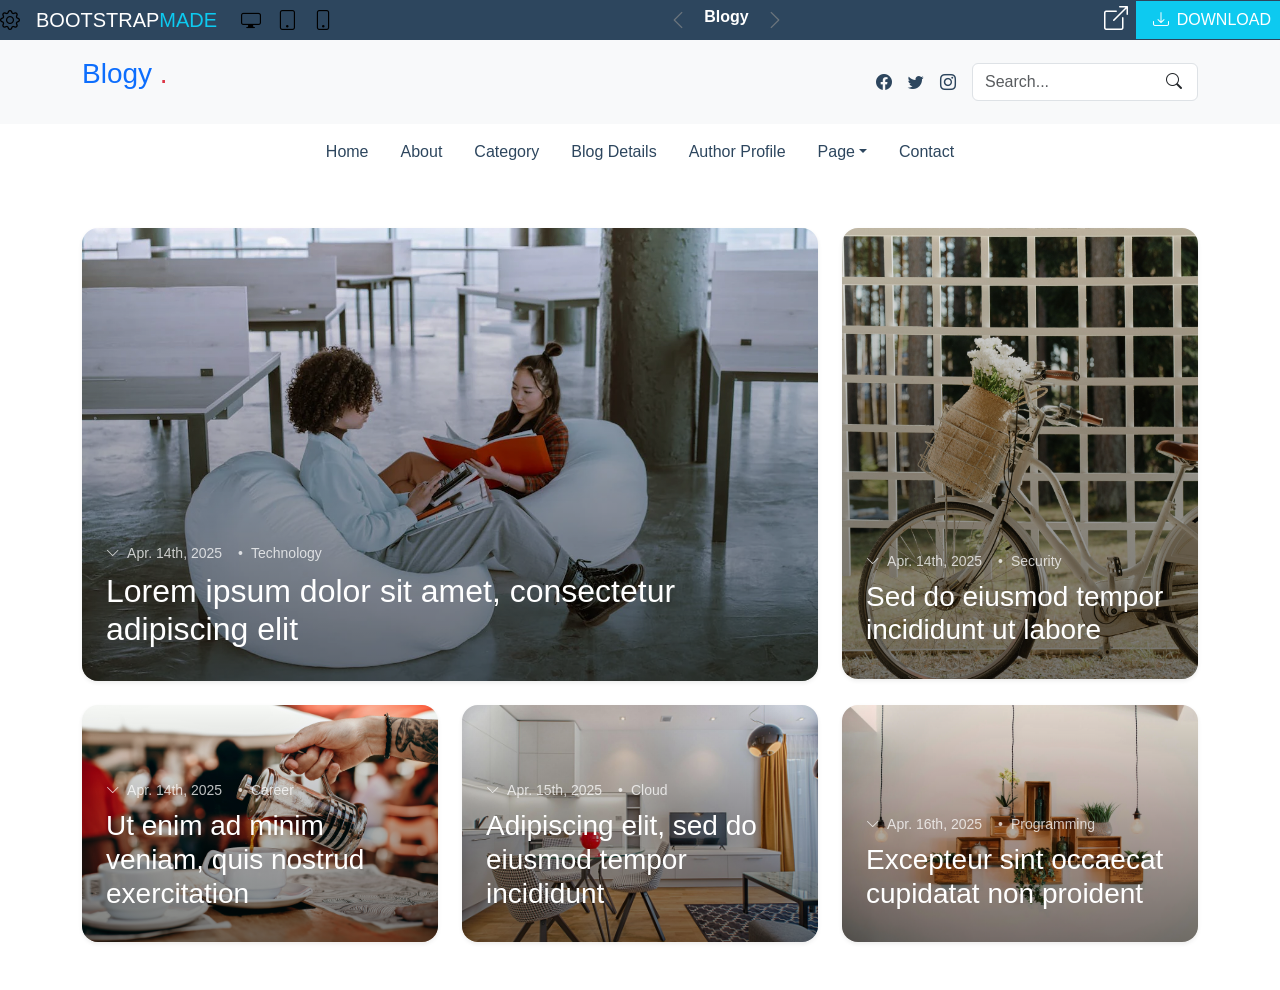
==== index.html @ b99d3458 "add section one" ====
<!doctype html>
<html lang="en">
  <head>
    <meta charset="UTF-8" />
    <meta name="viewport" content="width=device-width, initial-scale=1.0" />
    <title>Housewares store</title>
    <link
      rel="stylesheet"
      href="https://cdn.jsdelivr.net/npm/bootstrap@5.3.8/dist/css/bootstrap.min.css"
    />
    <link
      rel="stylesheet"
      href="https://cdn.jsdelivr.net/npm/bootstrap-icons@1.13.1/font/bootstrap-icons.min.css"
    />
    <link rel="stylesheet" href="style.css" />
  </head>
  <body>
    <nav class="navbar p-0 blue">
      <div class="navbar-brand d-flex">
        <i class="bi bi-gear"></i>
        <p class="text-white m-0 mx-3">
          BOOTSTRAP<span class="text-info">MADE</span>
        </p>
        <i class="bi bi-display mx-2"></i>
        <i class="bi bi-tablet mx-2"></i>
        <i class="bi bi-phone mx-2"></i>
      </div>
      <div class="d-flex">
        <i class="bi bi-chevron-left text-secondary fs-5"></i>
        <p class="m-0 mx-3 text-white fw-bold">Blogy</p>
        <i class="bi bi-chevron-right text-secondary fs-5"></i>
      </div>
      <div class="d-flex">
        <i class="bi bi-box-arrow-up-right fw-bold fs-4 px-2 text-white"></i>
        <button type="button" class="btn btn-info rounded-0 text-white px-2">
          <span class="px-2"><i class="bi bi-download"></i></span>DOWNLOAD
        </button>
      </div>
    </nav>
    <nav class="navbar bg-light">
      <div class="container">
        <div class="navbar-brand fs-3">
          <p class="text-primary">Blogy <span class="text-danger">.</span></p>
        </div>
        <div class="d-flex gap-3">
          <i class="mt-2 meta bi bi-facebook hevo"></i>
          <i class="mt-2 meta bi bi-twitter hevo"></i>
          <i class="mt-2 meta bi bi-instagram hevo"></i>

          <div class="d-none d-md-flex position-relative">
            <input
              type="text"
              name="text"
              class="form-control"
              placeholder="Search..."
            />
            <span
              class="position-absolute top-50 end-0 translate-middle-y me-3"
            >
              <i class="bi bi-search"></i>
            </span>
          </div>
          <button
            class="navbar-toggler d-md-none"
            type="button"
            data-bs-toggle="offcanvas"
            data-bs-target="#Navbar"
            aria-controls="Navbar"
          >
            <span class="navbar-toggler-icon"></span>
          </button>
          <div
            class="offcanvas offcanvas-end m-5 rounded"
            style="width: 90%"
            tabindex="-1"
            id="Navbar"
          >
            <div class="offcanvas-header">
              <h5 class="offcanvas-title">Menu</h5>

              <button
                type="button"
                class="btn-close"
                data-bs-dismiss="offcanvas"
              ></button>
            </div>

            <div class="offcanvas-body">
              <ul class="navbar-nav">
                <li class="nav-item">
                  <a class="nav-link btn text-start hevo" href="#">Home</a>
                </li>

                <li class="nav-item">
                  <a class="nav-link btn text-start hevo" href="#">About</a>
                </li>

                <li class="nav-item">
                  <a class="nav-link btn text-start hevo" href="#">Category</a>
                </li>

                <li class="nav-item">
                  <a class="nav-link btn text-start hevo" href="#"
                    >Blog Details</a
                  >
                </li>

                <li class="nav-item">
                  <a class="nav-link btn text-start hevo" href="#"
                    >Author Profile</a
                  >
                </li>

                <li class="nav-item">
                  <a class="nav-link btn text-start hevo" href="#">Pages</a>
                </li>

                <li class="nav-item">
                  <a class="nav-link btn text-start hevo" href="#">Contact</a>
                </li>
              </ul>
            </div>
          </div>
        </div>
      </div>
    </nav>
    <nav class="navbar d-none d-md-flex">
      <div class="container d-flex justify-content-center">
        <ul class="nav">
          <li class="nav-item"><a href="#" class="nav-link hevo">Home</a></li>
          <li class="nav-item"><a href="#" class="nav-link hevo">About</a></li>
          <li class="nav-item">
            <a href="#" class="nav-link hevo">Category</a>
          </li>
          <li class="nav-item">
            <a href="#" class="nav-link hevo">Blog Details</a>
          </li>
          <li class="nav-item">
            <a href="#" class="nav-link hevo">Author Profile</a>
          </li>
          <li class="nav-item dropdown">
            <a
              href="#"
              class="nav-link hevo dropdown-toggle"
              role="button"
              data-bs-toggle="dropdown"
              aria-expanded="false"
              >Page</a
            >
            <ul class="dropdown-menu">
              <li><a href="#" class="dropdown-item">About</a></li>
              <li><a href="#" class="dropdown-item">Category</a></li>
              <li><a href="#" class="dropdown-item">Blog Details</a></li>
              <li><a href="#" class="dropdown-item">Author Profile</a></li>
              <li><a href="#" class="dropdown-item">Search Results</a></li>
              <li><a href="#" class="dropdown-item">404 Not Found Page</a></li>
              <li><a href="#" class="dropdown-item">Deep Dropdown</a></li>
            </ul>
          </li>
          <li class="nav-item">
            <a href="#" class="nav-link hevo">Contact</a>
          </li>
        </ul>
      </div>
    </nav>
    <!-- main -->
    <main>
      <!-- section one -->
      <section class="container mt-5">
        <div class="row">
          <div class="col-md-8">
            <div
              class="card border-0 rounded-4 overflow-hidden shadow-sm position-relative text-white"
            >
              <img
                src="img/gaining.webp"
                class="card-img w-100 h-100 image"
                alt="صورة"
              />

              <div
                class="card-img-overlay d-flex flex-column justify-content-end p-3 p-md-4 custom"
              >
                <div class="d-flex align-items-center mb-2 opacity-75 small">
                  <span class="me-2">
                    <i class="bi bi-chevron-down me-1"></i> Apr. 14th, 2025
                  </span>
                  <span class="mx-2">•</span>
                  <span>Technology</span>
                </div>

                <h3 class="card-title fs-2">
                  Lorem ipsum dolor sit amet, consectetur adipiscing elit
                </h3>
              </div>
            </div>
          </div>

          <div class="col-md-4">
            <div
              class="card border-0 rounded-4 overflow-hidden shadow-sm position-relative text-white"
            >
              <img
                src="img/cottonbro.jpg"
                class="card-img w-100 h-100 image"
                alt="صورة"
              />

              <div
                class="card-img-overlay d-flex flex-column justify-content-end p-3 p-md-4 custom"
              >
                <div class="d-flex align-items-center mb-2 opacity-75 small">
                  <span class="me-2">
                    <i class="bi bi-chevron-down me-1"></i> Apr. 14th, 2025
                  </span>
                  <span class="mx-2">•</span>
                  <span>Security</span>
                </div>

                <h3 class="card-title fs-3">
                  Sed do eiusmod tempor incididunt ut labore
                </h3>
              </div>
            </div>
          </div>
        </div>
        <div class="row mt-4 mb-5">
          <div class="col-md-4">
            <div
              class="card border-0 rounded-4 overflow-hidden shadow-sm position-relative text-white h-100"
            >
              <img
                src="img/french-press.jpg"
                class="card-img w-100 h-100 image"
                alt="صورة"
              />

              <div
                class="card-img-overlay d-flex flex-column justify-content-end p-3 p-md-4 custom"
              >
                <div class="d-flex align-items-center mb-2 opacity-75 small">
                  <span class="me-2">
                    <i class="bi bi-chevron-down me-1"></i> Apr. 14th, 2025
                  </span>
                  <span class="mx-2">•</span>
                  <span>Career</span>
                </div>

                <h3 class="card-title fs-3">
                  Ut enim ad minim veniam, quis nostrud exercitation
                </h3>
              </div>
            </div>
          </div>

          <div class="col-md-4">
            <div
              class="card border-0 rounded-4 overflow-hidden shadow-sm position-relative text-white h-100"
            >
              <img
                src="img/Okotoks.jpeg"
                class="card-img w-100 h-100 image"
                alt="صورة"
              />

              <div
                class="card-img-overlay d-flex flex-column justify-content-end p-3 p-md-4 custom"
              >
                <div class="d-flex align-items-center mb-2 opacity-75 small">
                  <span class="me-2">
                    <i class="bi bi-chevron-down me-1"></i> Apr. 15th, 2025
                  </span>
                  <span class="mx-2">•</span>
                  <span>Cloud</span>
                </div>

                <h3 class="card-title fs-3">
                  Adipiscing elit, sed do eiusmod tempor incididunt
                </h3>
              </div>
            </div>
          </div>

          <div class="col-md-4">
            <div
              class="card border-0 rounded-4 overflow-hidden shadow-sm position-relative text-white h-100"
            >
              <img
                src="img/Shelf.webp"
                class="card-img w-100 h-100 image"
                alt="صورة"
              />

              <div
                class="card-img-overlay d-flex flex-column justify-content-end p-3 p-md-4 custom"
              >
                <div class="d-flex align-items-center mb-2 opacity-75 small">
                  <span class="me-2">
                    <i class="bi bi-chevron-down me-1"></i> Apr. 16th, 2025
                  </span>
                  <span class="mx-2">•</span>
                  <span>Programming</span>
                </div>

                <h3 class="card-title fs-3">
                  Excepteur sint occaecat cupidatat non proident
                </h3>
              </div>
            </div>
          </div>
        </div>
      </section>
      <!-- end section one -->
    </main>
    <!-- end main -->
    <script src="https://cdn.jsdelivr.net/npm/bootstrap@5.3.8/dist/js/bootstrap.bundle.min.js"></script>
  </body>
</html>
---- style.css ----
body {
  font-family: sans-serif;
}
:root {
  --background-color: #ffffff;
  --default-color: #212529;
  --heading-color: #2d465e;
  --accent-color: #f75815;
  --surface-color: #ffffff;
  --contrast-color: #ffffff;
  --heading-font: "Nunito", sans-serif;
  --nav-font: "Poppins", sans-serif;
}

.blue {
  background-color: var(--heading-color);
}
.meta {
  color: var(--heading-color);
}

.hevo {
  color: var(--heading-color);
}

.hevo:hover {
  color: var(--accent-color);
}

.custom {
  background: linear-gradient(
    to top,
    rgba(0, 0, 0, 0.5) 0%,
    rgba(0, 0, 0, 0.3) 50%,
    rgba(0, 0, 0, 0) 100%
  );
  transition: all 0.3s ease-in-out;
}

.custom:hover {
  background: linear-gradient(
    to top,
    rgba(0, 0, 0, 0.85) 0%,
    rgba(0, 0, 0, 0.3) 50%,
    rgba(0, 0, 0, 0) 100%
  );
}

.image {
  transition: all 0.3s ease-in-out;
}

.card:hover .image {
  transform: scale(1.1);
}
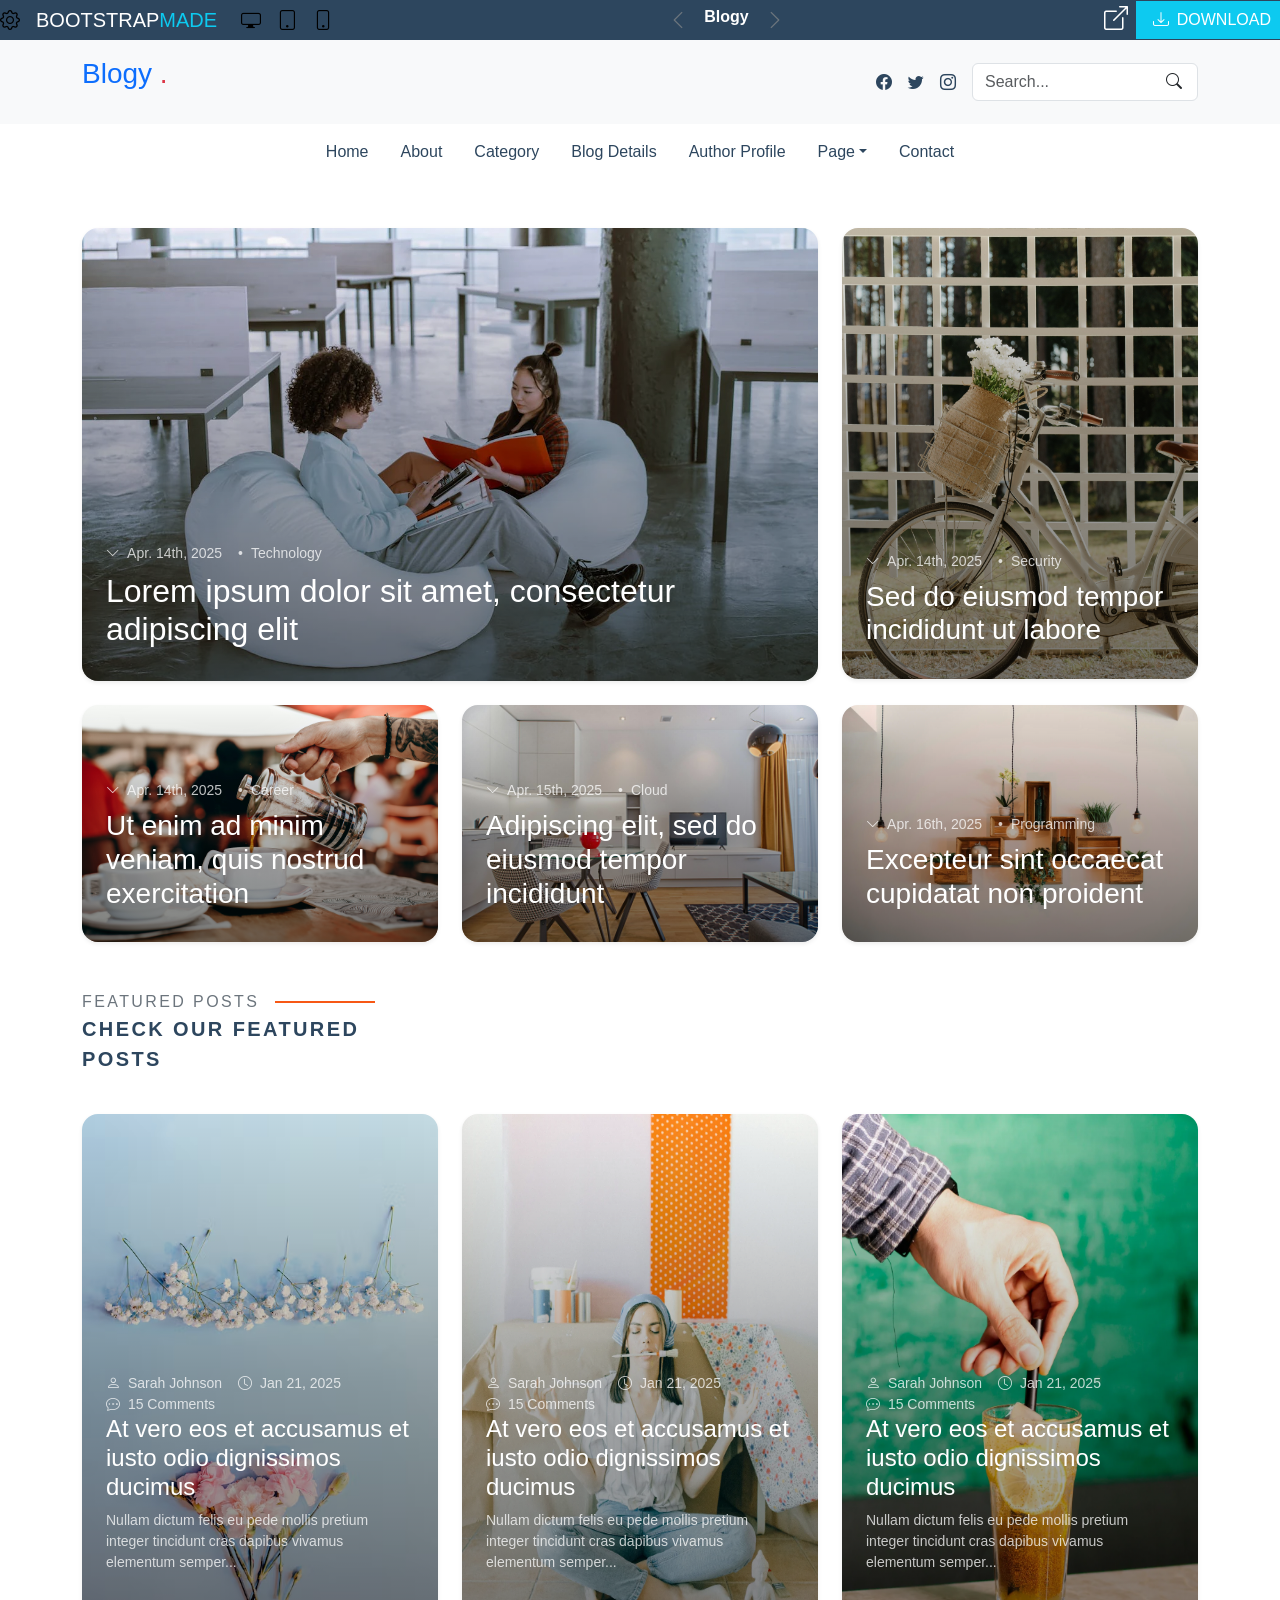
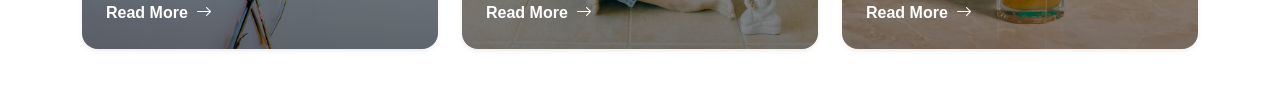
==== commit 8684ec3f: "add section two" ====
--- a/index.html
+++ b/index.html
@@ -21,11 +21,14 @@
         <p class="text-white m-0 mx-3">
           BOOTSTRAP<span class="text-info">MADE</span>
         </p>
-        <i class="bi bi-display mx-2"></i>
-        <i class="bi bi-tablet mx-2"></i>
-        <i class="bi bi-phone mx-2"></i>
+
+        <div class="d-none d-sm-flex">
+          <i class="bi bi-display mx-2"></i>
+          <i class="bi bi-tablet mx-2"></i>
+          <i class="bi bi-phone mx-2"></i>
+        </div>
       </div>
-      <div class="d-flex">
+      <div class="d-none d-sm-flex">
         <i class="bi bi-chevron-left text-secondary fs-5"></i>
         <p class="m-0 mx-3 text-white fw-bold">Blogy</p>
         <i class="bi bi-chevron-right text-secondary fs-5"></i>
@@ -168,7 +171,7 @@
       <!-- section one -->
       <section class="container mt-5">
         <div class="row">
-          <div class="col-md-8">
+          <div class="col-md-8 mb-5 mb-md-0">
             <div
               class="card border-0 rounded-4 overflow-hidden shadow-sm position-relative text-white"
             >
@@ -225,7 +228,7 @@
           </div>
         </div>
         <div class="row mt-4 mb-5">
-          <div class="col-md-4">
+          <div class="col-md-4 mb-5 mb-md-0">
             <div
               class="card border-0 rounded-4 overflow-hidden shadow-sm position-relative text-white h-100"
             >
@@ -253,7 +256,7 @@
             </div>
           </div>
 
-          <div class="col-md-4">
+          <div class="col-md-4 mb-5 mb-md-0">
             <div
               class="card border-0 rounded-4 overflow-hidden shadow-sm position-relative text-white h-100"
             >
@@ -311,6 +314,172 @@
         </div>
       </section>
       <!-- end section one -->
+      <!-- section two -->
+      <section class="container mt-5 mb-5">
+        <div class="row">
+          <div class="col-md-4">
+            <div class="d-flex align-items-center gap-3">
+              <span class="text-secondary tracking-wide text-uppercase"
+                >Featured Posts</span
+              >
+              <div
+                style="
+                  width: 100px;
+                  height: 2px;
+                  background-color: var(--accent-color);
+                "
+              ></div>
+            </div>
+            <p class="text-uppercase fw-bold tracking-wide fs-5 hevo">
+              Check Our Featured Posts
+            </p>
+          </div>
+        </div>
+        <div class="row mt-4">
+          <div class="col-md-4 mb-5 mb-md-0">
+            <div
+              class="card border-0 rounded-4 overflow-hidden shadow-sm position-relative text-white h-100"
+            >
+              <img
+                src="img/bunch.avif"
+                class="card-img w-100 h-100 image"
+                alt="Paintbrush and flowers"
+              />
+
+              <div
+                class="card-img-overlay d-flex flex-column justify-content-end p-3 p-md-4 custom"
+              >
+                <div class="opacity-75 small">
+                  <div class="d-flex align-items-center flex-wrap gap-3">
+                    <span>
+                      <i class="bi bi-person me-1"></i> Sarah Johnson
+                    </span>
+                    <span> <i class="bi bi-clock me-1"></i> Jan 21, 2025 </span>
+                  </div>
+                  <div>
+                    <span>
+                      <i class="bi bi-chat-dots me-1"></i> 15 Comments
+                    </span>
+                  </div>
+                </div>
+
+                <h3 class="card-title fs-4">
+                  At vero eos et accusamus et iusto odio dignissimos ducimus
+                </h3>
+
+                <p class="card-text opacity-75 mb-4 small">
+                  Nullam dictum felis eu pede mollis pretium integer tincidunt
+                  cras dapibus vivamus elementum semper...
+                </p>
+
+                <div class="mt-1">
+                  <a
+                    href="#"
+                    class="text-white text-decoration-none fw-semibold d-inline-flex align-items-center"
+                  >
+                    Read More <i class="bi bi-arrow-right ms-2"></i>
+                  </a>
+                </div>
+              </div>
+            </div>
+          </div>
+          <div class="col-md-4 mb-5 mb-md-0">
+            <div
+              class="card border-0 rounded-4 overflow-hidden shadow-sm position-relative text-white h-100"
+            >
+              <img
+                src="img/blog-post-portrait-4.webp"
+                class="card-img w-100 h-100 image"
+                alt="Paintbrush and flowers"
+              />
+
+              <div
+                class="card-img-overlay d-flex flex-column justify-content-end p-3 p-md-4 custom"
+              >
+                <div class="opacity-75 small">
+                  <div class="d-flex align-items-center flex-wrap gap-3">
+                    <span>
+                      <i class="bi bi-person me-1"></i> Sarah Johnson
+                    </span>
+                    <span> <i class="bi bi-clock me-1"></i> Jan 21, 2025 </span>
+                  </div>
+                  <div>
+                    <span>
+                      <i class="bi bi-chat-dots me-1"></i> 15 Comments
+                    </span>
+                  </div>
+                </div>
+
+                <h3 class="card-title fs-4">
+                  At vero eos et accusamus et iusto odio dignissimos ducimus
+                </h3>
+
+                <p class="card-text opacity-75 mb-4 small">
+                  Nullam dictum felis eu pede mollis pretium integer tincidunt
+                  cras dapibus vivamus elementum semper...
+                </p>
+
+                <div class="mt-1">
+                  <a
+                    href="#"
+                    class="text-white text-decoration-none fw-semibold d-inline-flex align-items-center"
+                  >
+                    Read More <i class="bi bi-arrow-right ms-2"></i>
+                  </a>
+                </div>
+              </div>
+            </div>
+          </div>
+          <div class="col-md-4 mb-5 mb-md-0">
+            <div
+              class="card border-0 rounded-4 overflow-hidden shadow-sm position-relative text-white h-100"
+            >
+              <img
+                src="img/blog-post-portrait-2.webp"
+                class="card-img w-100 h-100 image"
+                alt="Paintbrush and flowers"
+              />
+
+              <div
+                class="card-img-overlay d-flex flex-column justify-content-end p-3 p-md-4 custom"
+              >
+                <div class="opacity-75 small">
+                  <div class="d-flex align-items-center flex-wrap gap-3">
+                    <span>
+                      <i class="bi bi-person me-1"></i> Sarah Johnson
+                    </span>
+                    <span> <i class="bi bi-clock me-1"></i> Jan 21, 2025 </span>
+                  </div>
+                  <div>
+                    <span>
+                      <i class="bi bi-chat-dots me-1"></i> 15 Comments
+                    </span>
+                  </div>
+                </div>
+
+                <h3 class="card-title fs-4">
+                  At vero eos et accusamus et iusto odio dignissimos ducimus
+                </h3>
+
+                <p class="card-text opacity-75 mb-4 small">
+                  Nullam dictum felis eu pede mollis pretium integer tincidunt
+                  cras dapibus vivamus elementum semper...
+                </p>
+
+                <div class="mt-1">
+                  <a
+                    href="#"
+                    class="text-white text-decoration-none fw-semibold d-inline-flex align-items-center"
+                  >
+                    Read More <i class="bi bi-arrow-right ms-2"></i>
+                  </a>
+                </div>
+              </div>
+            </div>
+          </div>
+        </div>
+      </section>
+      <!-- end section two -->
     </main>
     <!-- end main -->
     <script src="https://cdn.jsdelivr.net/npm/bootstrap@5.3.8/dist/js/bootstrap.bundle.min.js"></script>
--- a/style.css
+++ b/style.css
@@ -53,3 +53,8 @@
 .card:hover .image {
   transform: scale(1.1);
 }
+
+.tracking-wide {
+  letter-spacing: 0.15rem;
+  font-family: "Nunito", sans-serif;
+}
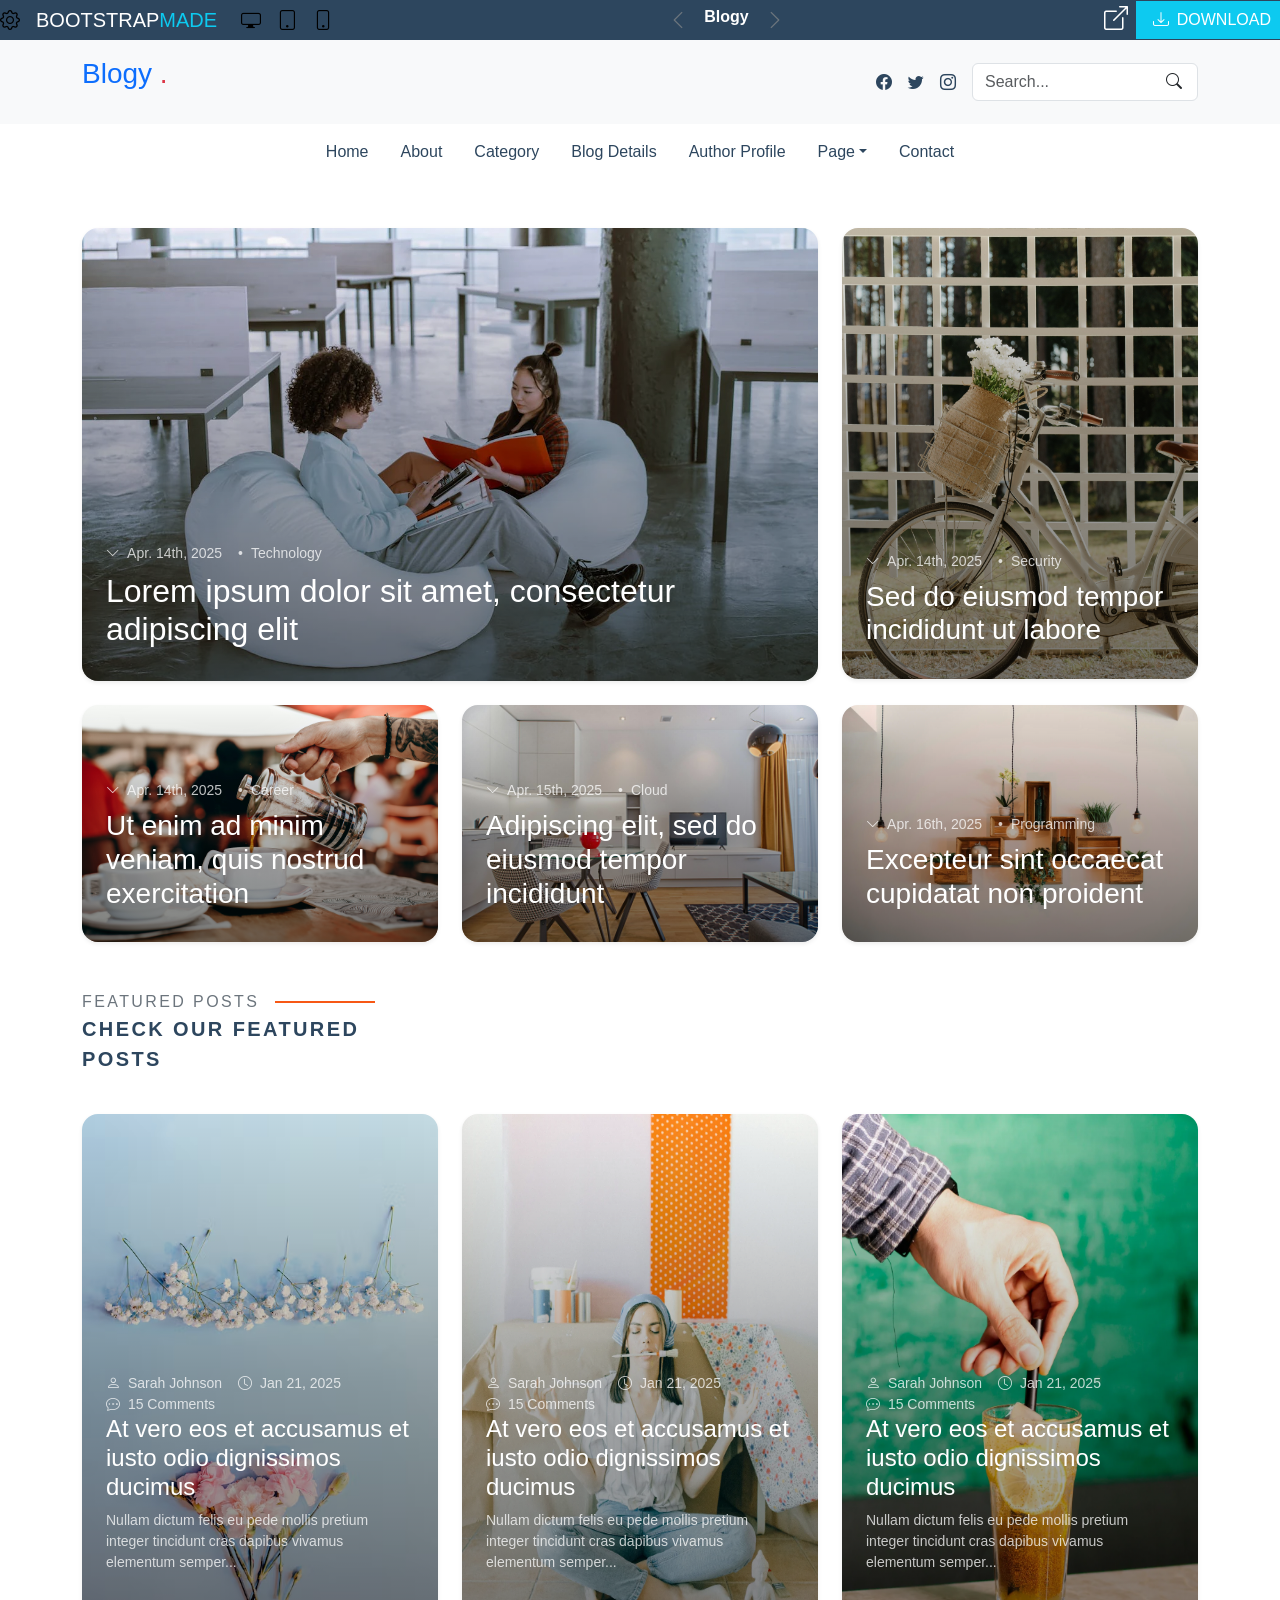
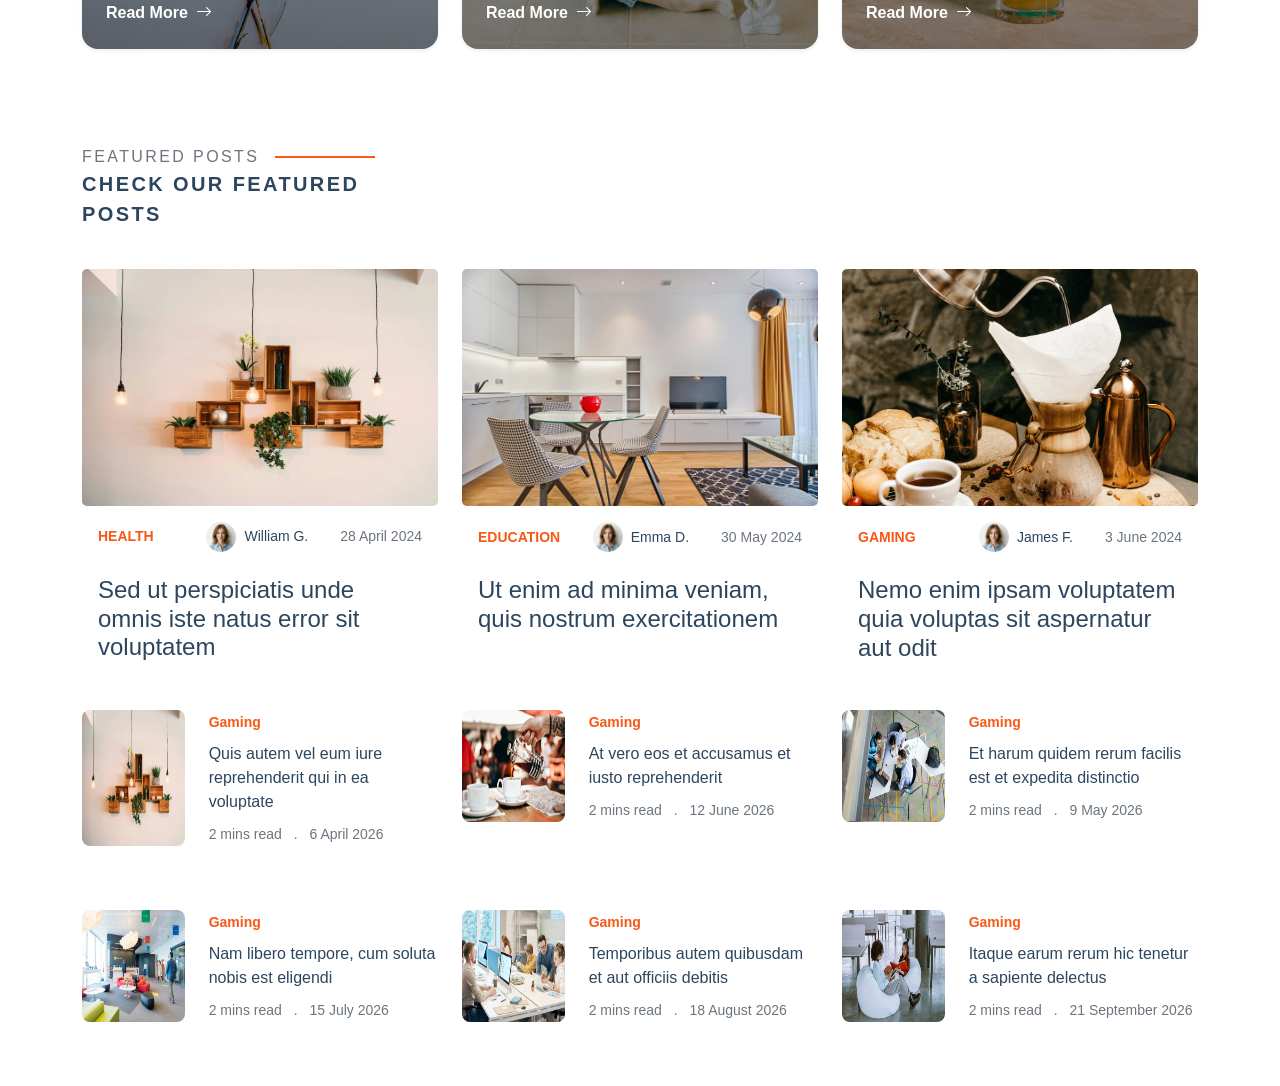
==== commit 24256b12: "add section three" ====
--- a/index.html
+++ b/index.html
@@ -480,6 +480,310 @@
         </div>
       </section>
       <!-- end section two -->
+      <!-- section three -->
+      <section class="container">
+        <div class="row">
+          <div class="col-md-4 mt-5 mb-4">
+            <div class="d-flex align-items-center gap-3">
+              <span class="text-secondary tracking-wide text-uppercase"
+                >Featured Posts</span
+              >
+              <div
+                style="
+                  width: 100px;
+                  height: 2px;
+                  background-color: var(--accent-color);
+                "
+              ></div>
+            </div>
+            <p class="text-uppercase fw-bold tracking-wide fs-5 hevo">
+              Check Our Featured Posts
+            </p>
+          </div>
+        </div>
+        <div class="row">
+          <div class="col-md-4">
+            <div class="card w-100 border-0">
+              <div class="card-img overflow-hidden">
+                <img
+                  class="w-100 h-100 image"
+                  src="img/Shelf.webp"
+                  alt="صورة"
+                />
+              </div>
+              <div class="card-body">
+                <div class="d-flex justify-content-between align-items-center">
+                  <span
+                    class="text-uppercase fw-bold small"
+                    style="color: var(--accent-color)"
+                    >Health</span
+                  >
+
+                  <div
+                    class="d-flex justify-content-between align-items-center gap-3"
+                  >
+                    <div class="d-flex align-items-center gap-2 me-3">
+                      <img
+                        style="width: 30px"
+                        class="rounded-5"
+                        src="img/person-f-13.webp"
+                        alt="صورة"
+                      />
+                      <p class="small mb-0 hevo">William G.</p>
+                    </div>
+
+                    <div class="d-flex align-items-center">
+                      <p class="text-secondary small mb-0">28 April 2024</p>
+                    </div>
+                  </div>
+                </div>
+                <div class="d-flex justify-content-center">
+                  <h4 class="mt-4 hevo">
+                    Sed ut perspiciatis unde omnis iste natus error sit
+                    voluptatem
+                  </h4>
+                </div>
+              </div>
+            </div>
+          </div>
+          <div class="col-md-4">
+            <div class="card w-100 border-0">
+              <div class="card-img overflow-hidden">
+                <img
+                  class="w-100 h-100 image"
+                  src="img/Okotoks.jpeg"
+                  alt="صورة"
+                />
+              </div>
+              <div class="card-body">
+                <div class="d-flex justify-content-between align-items-center">
+                  <span
+                    class="text-uppercase fw-bold small"
+                    style="color: var(--accent-color)"
+                    >Education</span
+                  >
+
+                  <div
+                    class="d-flex justify-content-between align-items-center gap-3"
+                  >
+                    <div class="d-flex align-items-center gap-2 me-3">
+                      <img
+                        style="width: 30px"
+                        class="rounded-5"
+                        src="img/person-f-13.webp"
+                        alt="صورة"
+                      />
+                      <p class="small mb-0 hevo">Emma D.</p>
+                    </div>
+
+                    <div class="d-flex align-items-center">
+                      <p class="text-secondary small mb-0">30 May 2024</p>
+                    </div>
+                  </div>
+                </div>
+                <div class="d-flex justify-content-center">
+                  <h4 class="mt-4 hevo">
+                    Ut enim ad minima veniam, quis nostrum exercitationem
+                  </h4>
+                </div>
+              </div>
+            </div>
+          </div>
+          <div class="col-md-4">
+            <div class="card w-100 border-0">
+              <div class="card-img overflow-hidden">
+                <img
+                  class="w-100 h-100 image"
+                  src="img/blog-post-5.webp"
+                  alt="صورة"
+                />
+              </div>
+              <div class="card-body">
+                <div class="d-flex justify-content-between align-items-center">
+                  <span
+                    class="text-uppercase fw-bold small"
+                    style="color: var(--accent-color)"
+                    >Gaming</span
+                  >
+
+                  <div
+                    class="d-flex justify-content-between align-items-center gap-3"
+                  >
+                    <div class="d-flex align-items-center gap-2 me-3">
+                      <img
+                        style="width: 30px"
+                        class="rounded-5"
+                        src="img/person-f-13.webp"
+                        alt="صورة"
+                      />
+                      <p class="small mb-0 hevo">James F.</p>
+                    </div>
+
+                    <div class="d-flex align-items-center">
+                      <p class="text-secondary small mb-0">3 June 2024</p>
+                    </div>
+                  </div>
+                </div>
+                <div class="d-flex justify-content-center">
+                  <h4 class="mt-4 hevo">
+                    Nemo enim ipsam voluptatem quia voluptas sit aspernatur aut
+                    odit
+                  </h4>
+                </div>
+              </div>
+            </div>
+          </div>
+        </div>
+        <div class="row mt-4 mb-5">
+          <div class="col-md-4 mb-3">
+            <div class="card border-0">
+              <div class="row">
+                <div class="col-md-4">
+                  <img
+                    class="w-100 h-100 rounded-3"
+                    src="img/Shelf.webp"
+                    alt="صورة"
+                  />
+                </div>
+                <div class="col-md-8">
+                  <small class="fw-bold" style="color: var(--accent-color)"
+                    >Gaming</small
+                  >
+                  <p class="hevo my-2">
+                    Quis autem vel eum iure reprehenderit qui in ea voluptate
+                  </p>
+                  <span class="text-secondary small">2 mins read </span>
+                  <span class="text-secondary small mx-2"> . </span>
+                  <span class="text-secondary small"> 6 April 2026</span>
+                </div>
+              </div>
+            </div>
+          </div>
+          <div class="col-md-4 mb-3">
+            <div class="card border-0">
+              <div class="row">
+                <div class="col-md-4">
+                  <img
+                    class="w-100 h-100 rounded-3"
+                    src="img/french-press.jpg"
+                    alt="صورة"
+                  />
+                </div>
+                <div class="col-md-8">
+                  <small class="fw-bold" style="color: var(--accent-color)"
+                    >Gaming</small
+                  >
+                  <p class="hevo my-2">
+                    At vero eos et accusamus et iusto reprehenderit
+                  </p>
+                  <span class="text-secondary small">2 mins read </span>
+                  <span class="text-secondary small mx-2"> . </span>
+                  <span class="text-secondary small"> 12 June 2026</span>
+                </div>
+              </div>
+            </div>
+          </div>
+          <div class="col-md-4 mb-3">
+            <div class="card border-0">
+              <div class="row">
+                <div class="col-md-4">
+                  <img
+                    class="w-100 h-100 rounded-3"
+                    src="img/blog-post-10.webp"
+                    alt="صورة"
+                  />
+                </div>
+                <div class="col-md-8">
+                  <small class="fw-bold" style="color: var(--accent-color)"
+                    >Gaming</small
+                  >
+                  <p class="hevo my-2">
+                    Et harum quidem rerum facilis est et expedita distinctio
+                  </p>
+                  <span class="text-secondary small">2 mins read </span>
+                  <span class="text-secondary small mx-2"> . </span>
+                  <span class="text-secondary small">9 May 2026</span>
+                </div>
+              </div>
+            </div>
+          </div>
+        </div>
+        <div class="row mt-4 mb-5">
+          <div class="col-md-4 mb-3">
+            <div class="card border-0">
+              <div class="row">
+                <div class="col-md-4">
+                  <img
+                    class="w-100 h-100 rounded-3"
+                    src="img/blog-post-2.webp"
+                    alt="صورة"
+                  />
+                </div>
+                <div class="col-md-8">
+                  <small class="fw-bold" style="color: var(--accent-color)"
+                    >Gaming</small
+                  >
+                  <p class="hevo my-2">
+                    Nam libero tempore, cum soluta nobis est eligendi
+                  </p>
+                  <span class="text-secondary small">2 mins read </span>
+                  <span class="text-secondary small mx-2"> . </span>
+                  <span class="text-secondary small">15 July 2026</span>
+                </div>
+              </div>
+            </div>
+          </div>
+          <div class="col-md-4 mb-3">
+            <div class="card border-0">
+              <div class="row">
+                <div class="col-md-4">
+                  <img
+                    class="w-100 h-100 rounded-3"
+                    src="img/blog-post-1.webp"
+                    alt="صورة"
+                  />
+                </div>
+                <div class="col-md-8">
+                  <small class="fw-bold" style="color: var(--accent-color)"
+                    >Gaming</small
+                  >
+                  <p class="hevo my-2">
+                    Temporibus autem quibusdam et aut officiis debitis
+                  </p>
+                  <span class="text-secondary small">2 mins read </span>
+                  <span class="text-secondary small mx-2"> . </span>
+                  <span class="text-secondary small">18 August 2026</span>
+                </div>
+              </div>
+            </div>
+          </div>
+          <div class="col-md-4 mb-3">
+            <div class="card border-0">
+              <div class="row">
+                <div class="col-md-4">
+                  <img
+                    class="w-100 h-100 rounded-3"
+                    src="img/gaining.webp"
+                    alt="صورة"
+                  />
+                </div>
+                <div class="col-md-8">
+                  <small class="fw-bold" style="color: var(--accent-color)"
+                    >Gaming</small
+                  >
+                  <p class="hevo my-2">
+                    Itaque earum rerum hic tenetur a sapiente delectus
+                  </p>
+                  <span class="text-secondary small">2 mins read </span>
+                  <span class="text-secondary small mx-2"> . </span>
+                  <span class="text-secondary small">21 September 2026</span>
+                </div>
+              </div>
+            </div>
+          </div>
+        </div>
+      </section>
+      <!-- end section three -->
     </main>
     <!-- end main -->
     <script src="https://cdn.jsdelivr.net/npm/bootstrap@5.3.8/dist/js/bootstrap.bundle.min.js"></script>
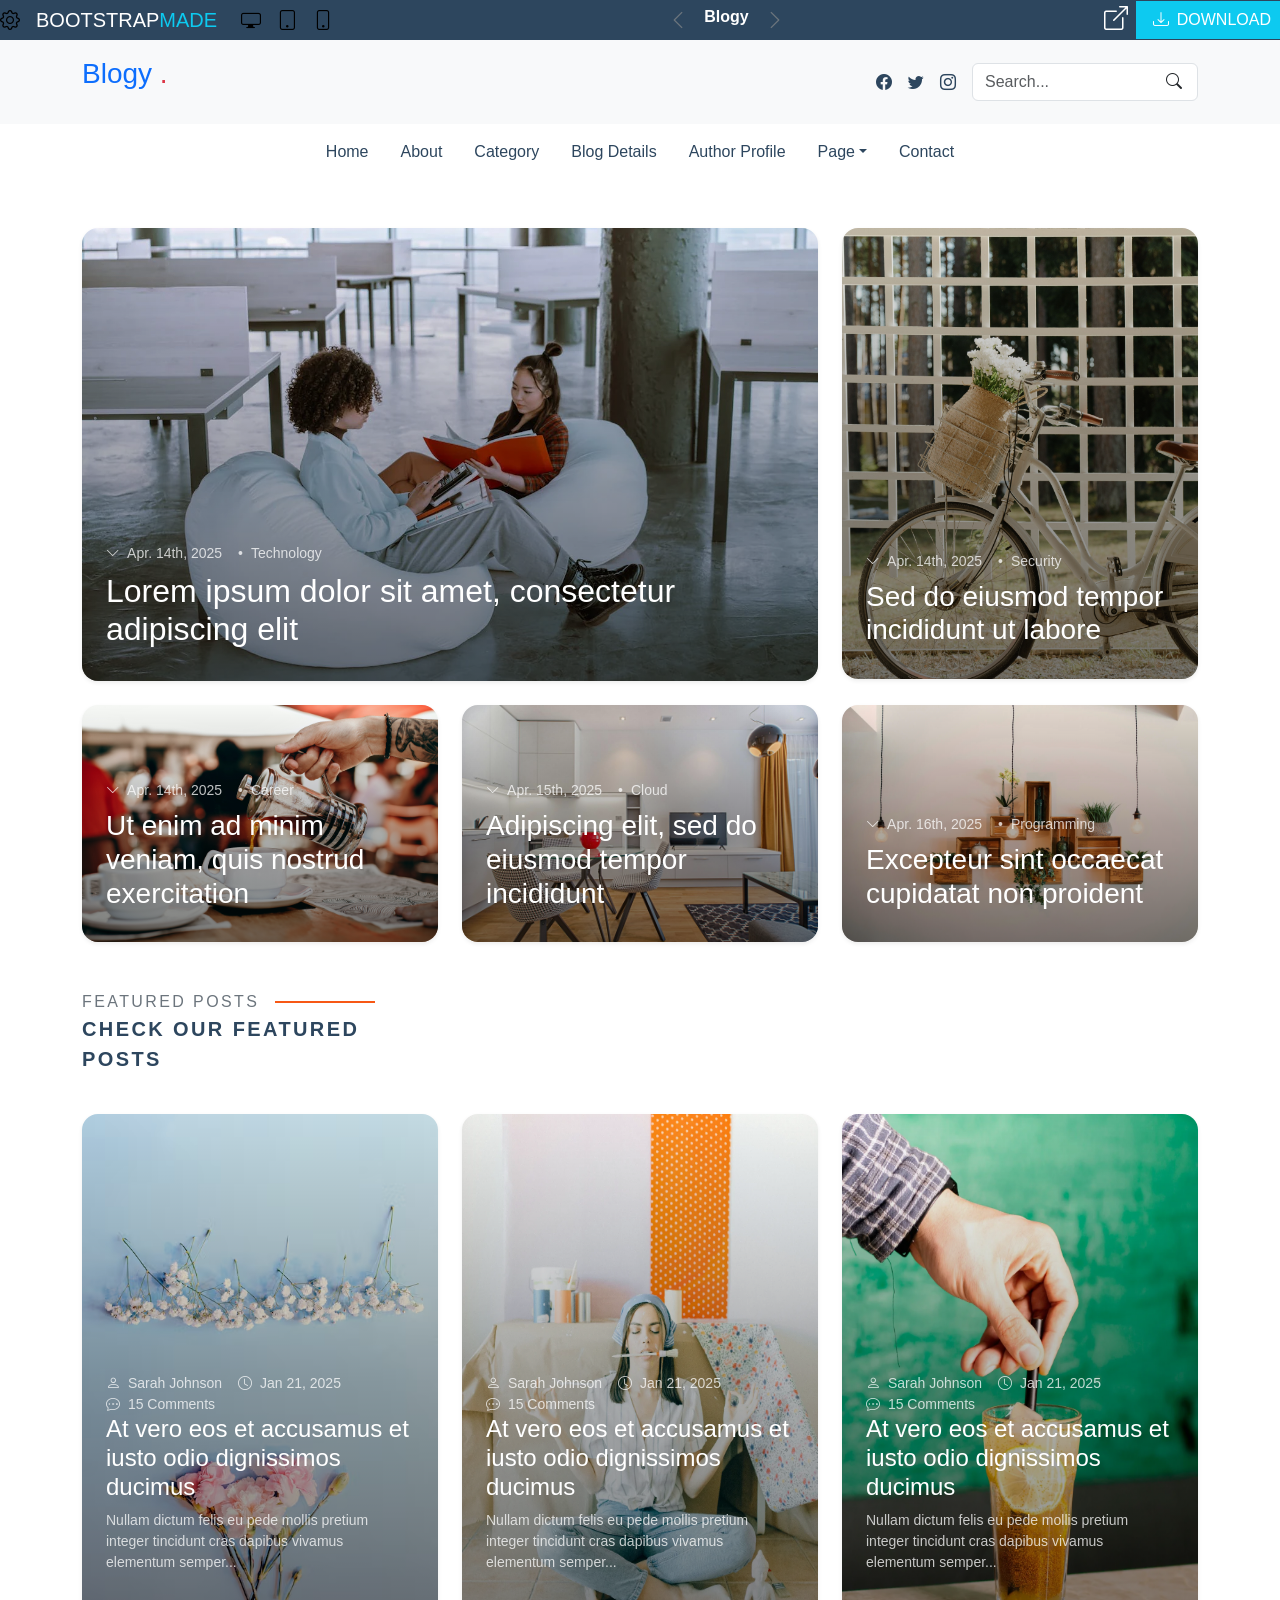
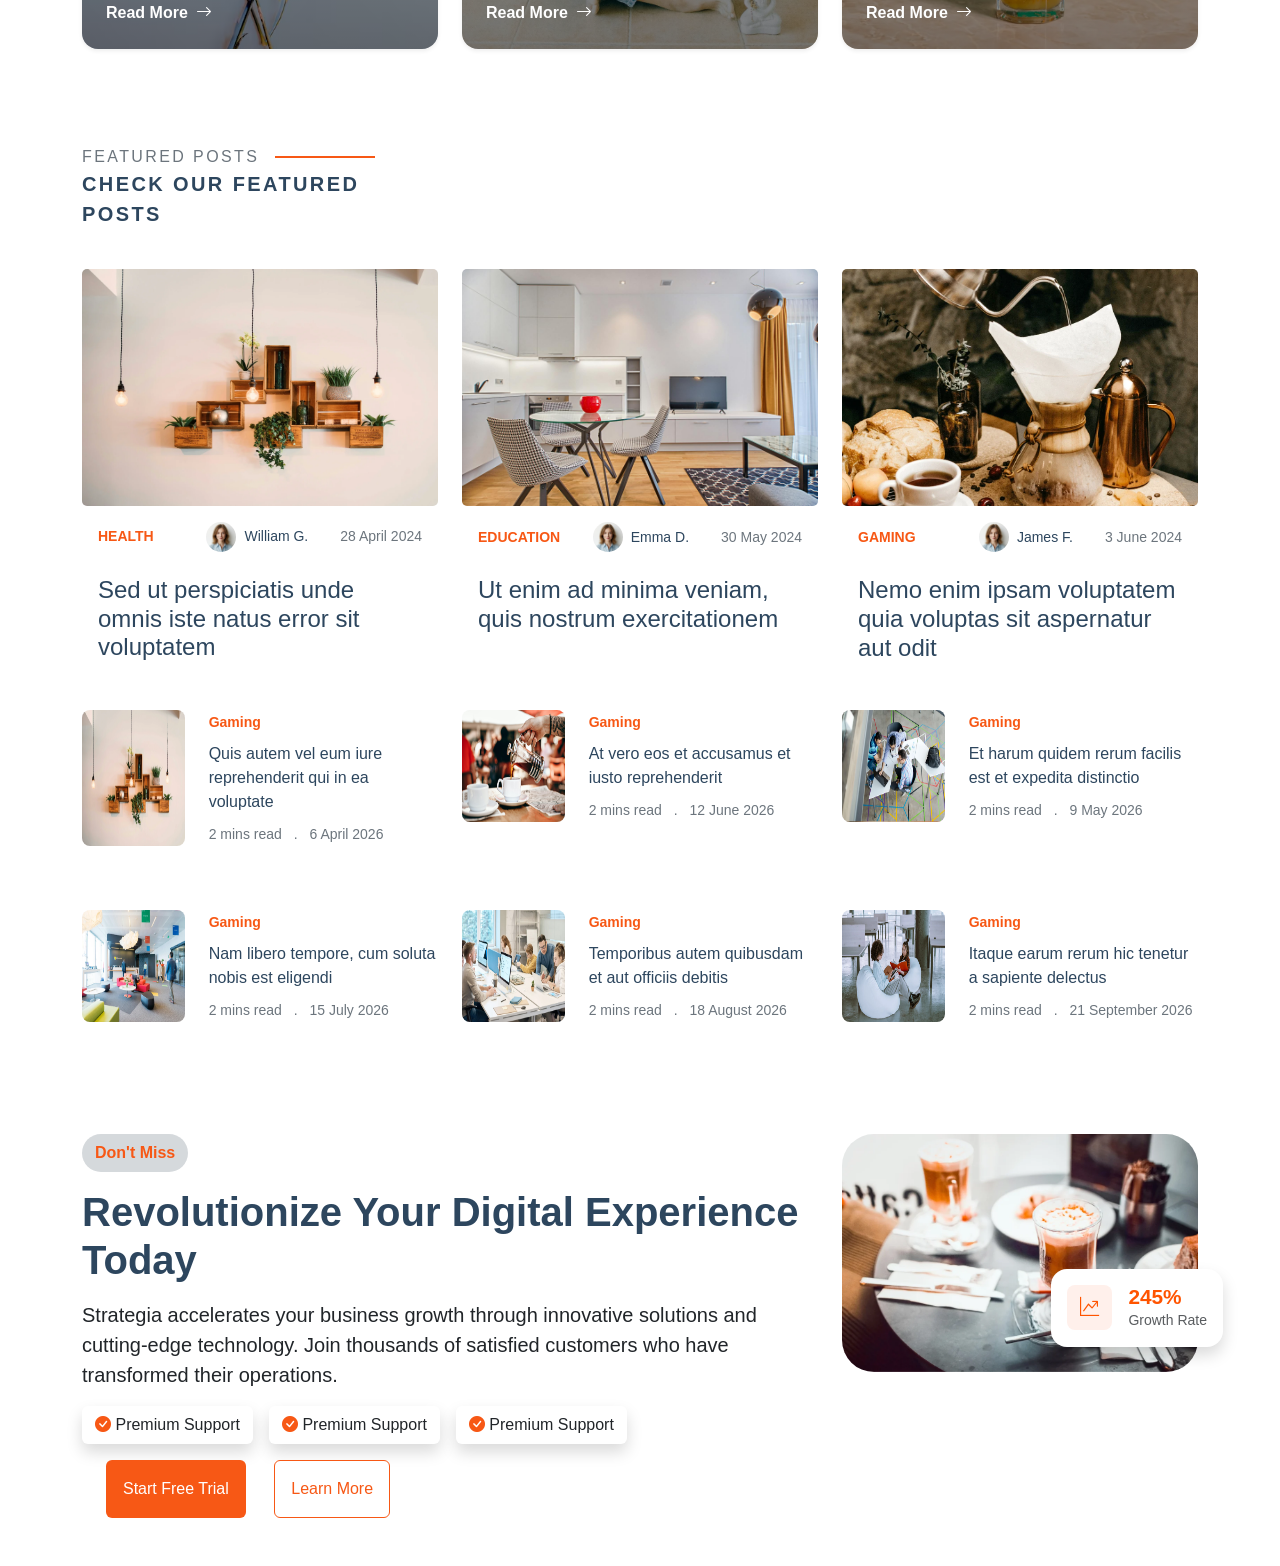
==== commit 1566edd5: "add section four" ====
--- a/index.html
+++ b/index.html
@@ -7,6 +7,13 @@
     <link
       rel="stylesheet"
       href="https://cdn.jsdelivr.net/npm/bootstrap@5.3.8/dist/css/bootstrap.min.css"
+    />
+    <link rel="preconnect" href="https://fonts.googleapis.com" />
+    <link rel="preconnect" href="https://fonts.gstatic.com" crossorigin />
+
+    <link
+      href="https://fonts.googleapis.com/css2?family=Cairo:wght@400;500;700&display=swap"
+      rel="stylesheet"
     />
     <link
       rel="stylesheet"
@@ -784,6 +791,93 @@
         </div>
       </section>
       <!-- end section three -->
+      <!-- section four -->
+      <section class="container mt-5">
+        <div class="row mb-5">
+          <div class="col-md-8 mt-5">
+            <button
+              class="btn rounded-5 fw-bold mb-3"
+              type="button"
+              style="
+                background-color: var(--background-button);
+                color: var(--accent-color);
+              "
+            >
+              Don't Miss
+            </button>
+            <h1 class="hevo fw-bold" style="font-family: var(--heading-font)">
+              Revolutionize Your Digital Experience Today
+            </h1>
+            <p class="mt-3 mb-3 fs-5">
+              Strategia accelerates your business growth through innovative
+              solutions and cutting-edge technology. Join thousands of satisfied
+              customers who have transformed their operations.
+            </p>
+            <div class="d-flex gap-3">
+              <button class="btn shadow btn-up" type="button">
+                <span style="color: var(--accent-color)"
+                  ><i class="bi bi-check-circle-fill"></i
+                ></span>
+                <span> Premium Support</span>
+              </button>
+              <button class="btn shadow btn-up" type="button">
+                <span style="color: var(--accent-color)"
+                  ><i class="bi bi-check-circle-fill"></i
+                ></span>
+                <span> Premium Support</span>
+              </button>
+              <button class="btn shadow btn-up" type="button">
+                <span style="color: var(--accent-color)"
+                  ><i class="bi bi-check-circle-fill"></i
+                ></span>
+                <span> Premium Support</span>
+              </button>
+            </div>
+            <button
+              class="btn p-3 mt-3 btn-up mx-4"
+              type="button"
+              style="
+                background-color: var(--accent-color);
+                color: var(--contrast-color);
+              "
+            >
+              Start Free Trial
+            </button>
+            <button class="btn p-3 mt-3 btn-hov-up border" type="button">
+              Learn More
+            </button>
+          </div>
+          <div class="col-md-4 mt-5">
+            <div class="position-relative d-block w-100">
+              <img
+                class="img-fluid rounded-5"
+                src="img/misc-1.webp"
+                alt="صورة"
+              />
+
+              <div
+                class="position-absolute float-badge bg-white shadow rounded-4 p-3 d-flex align-items-center"
+              >
+                <div
+                  class="icon-box rounded-3 d-flex align-items-center justify-content-center me-3"
+                >
+                  <i class="bi bi-graph-up-arrow"></i>
+                </div>
+                <div>
+                  <h4
+                    class="m-0 fw-bold"
+                    style="color: #ff5400; font-size: 1.3rem"
+                  >
+                    245%
+                  </h4>
+                  <p class="m-0 text-muted small fw-medium">Growth Rate</p>
+                </div>
+              </div>
+            </div>
+          </div>
+        </div>
+      </section>
+      <!-- end section four -->
     </main>
     <!-- end main -->
     <script src="https://cdn.jsdelivr.net/npm/bootstrap@5.3.8/dist/js/bootstrap.bundle.min.js"></script>
--- a/style.css
+++ b/style.css
@@ -3,6 +3,7 @@
 }
 :root {
   --background-color: #ffffff;
+  --background-button: #d5d9dc;
   --default-color: #212529;
   --heading-color: #2d465e;
   --accent-color: #f75815;
@@ -58,3 +59,58 @@
   letter-spacing: 0.15rem;
   font-family: "Nunito", sans-serif;
 }
+
+.btn-up {
+  transition: transform 0.3s ease, box-shadow 0.3s ease;
+}
+
+.btn-up:hover {
+  transform: translateY(-5px);
+  box-shadow: 0 10px 20px rgba(0, 0, 0, 0.15) !important;
+}
+
+.btn-hov-up{
+  background-color: var(--background-color);
+  color: var(--accent-color);
+  border-color: var(--accent-color) !important;
+  transition: all 0.3s ease-in-out;
+}
+
+.btn-hov-up:hover{
+  border: none !important;
+  background-color: var(--accent-color);
+  color: var(--background-color);
+  transform: translateY(-5px);
+  box-shadow: 0 10px 20px rgba(0, 0, 0, 0.15) !important;
+}
+
+
+.float-badge {
+  position: absolute;
+  bottom: 25px;
+  right: -25px;
+  animation: floatAnimation 3s ease-in-out infinite; 
+}
+
+.icon-box {
+  width: 45px;
+  height: 45px;
+  background-color: #FFF0EB;
+}
+
+.icon-box i {
+  color: #FF5400;
+  font-size: 1.2rem;
+}
+
+@keyframes floatAnimation {
+  0% {
+    transform: translateY(0px);
+  }
+  50% {
+    transform: translateY(-10px);
+  }
+  100% {
+    transform: translateY(0px);
+  }
+}
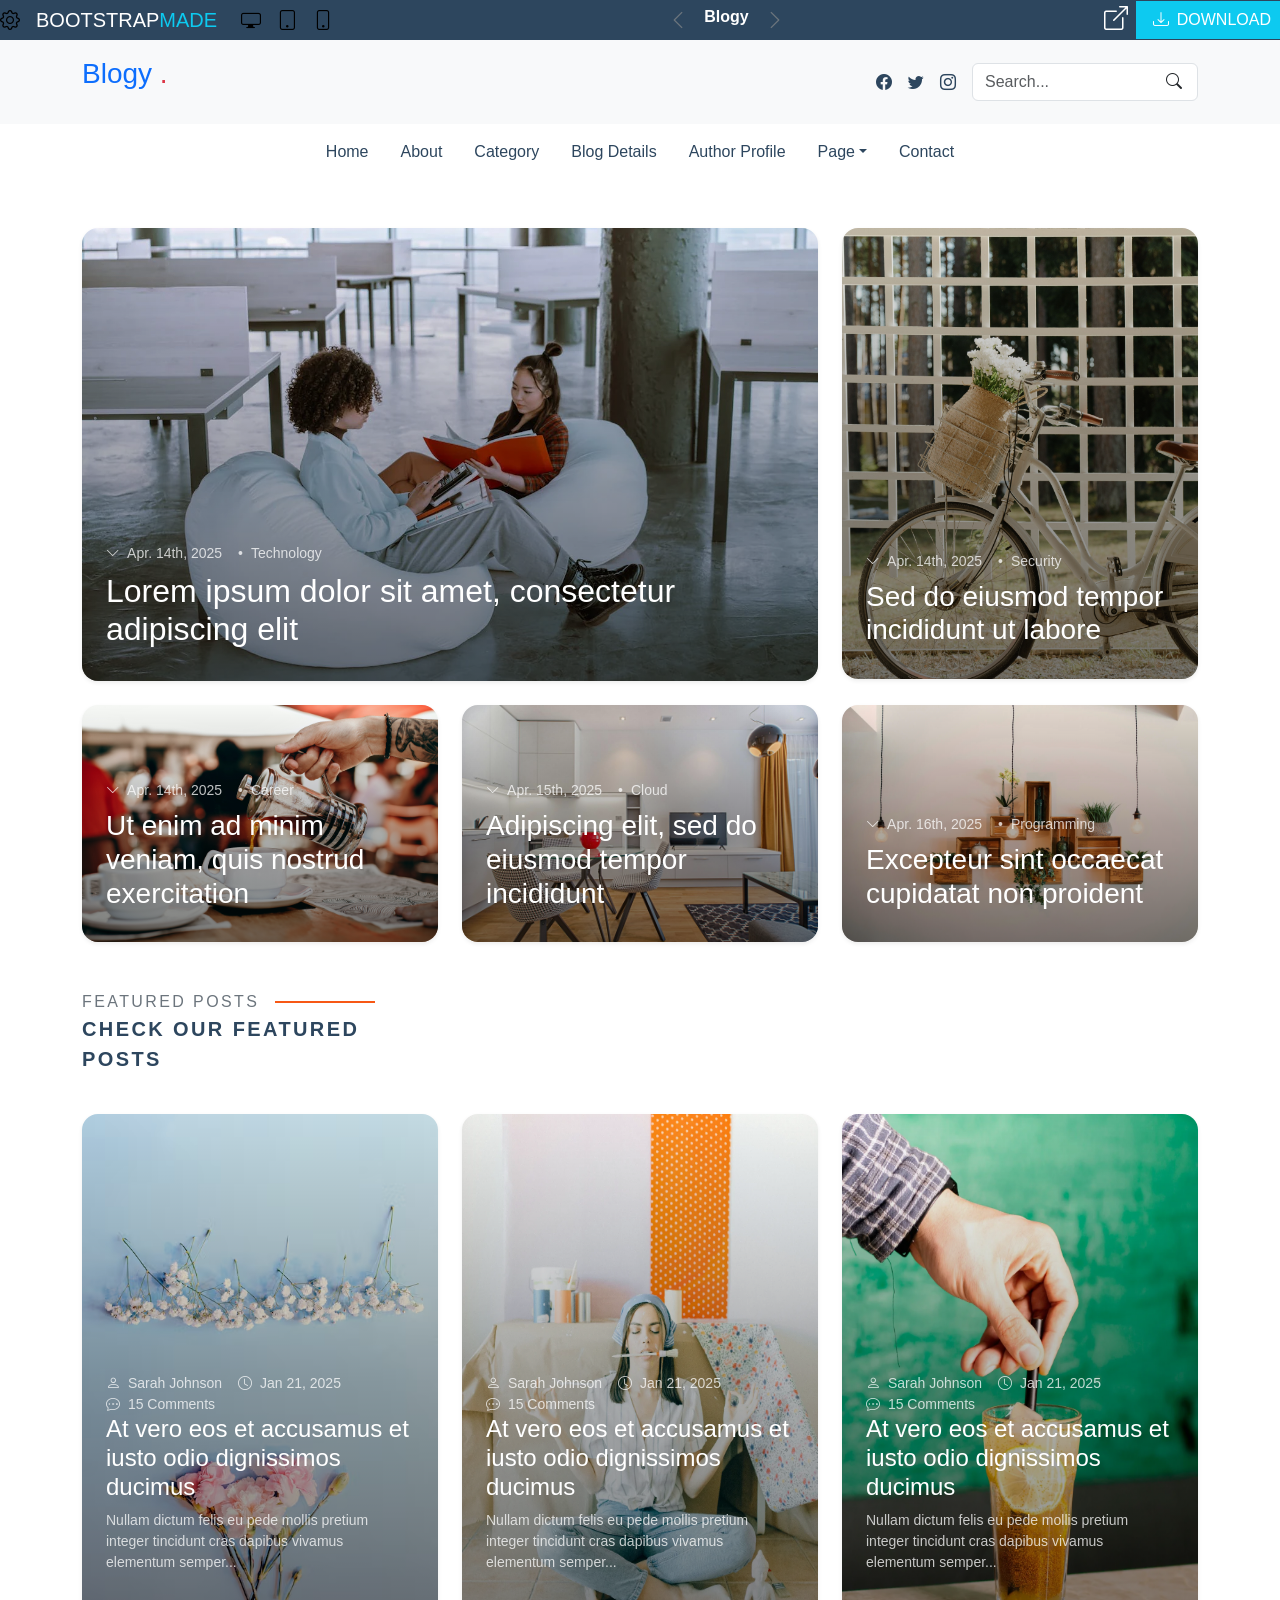
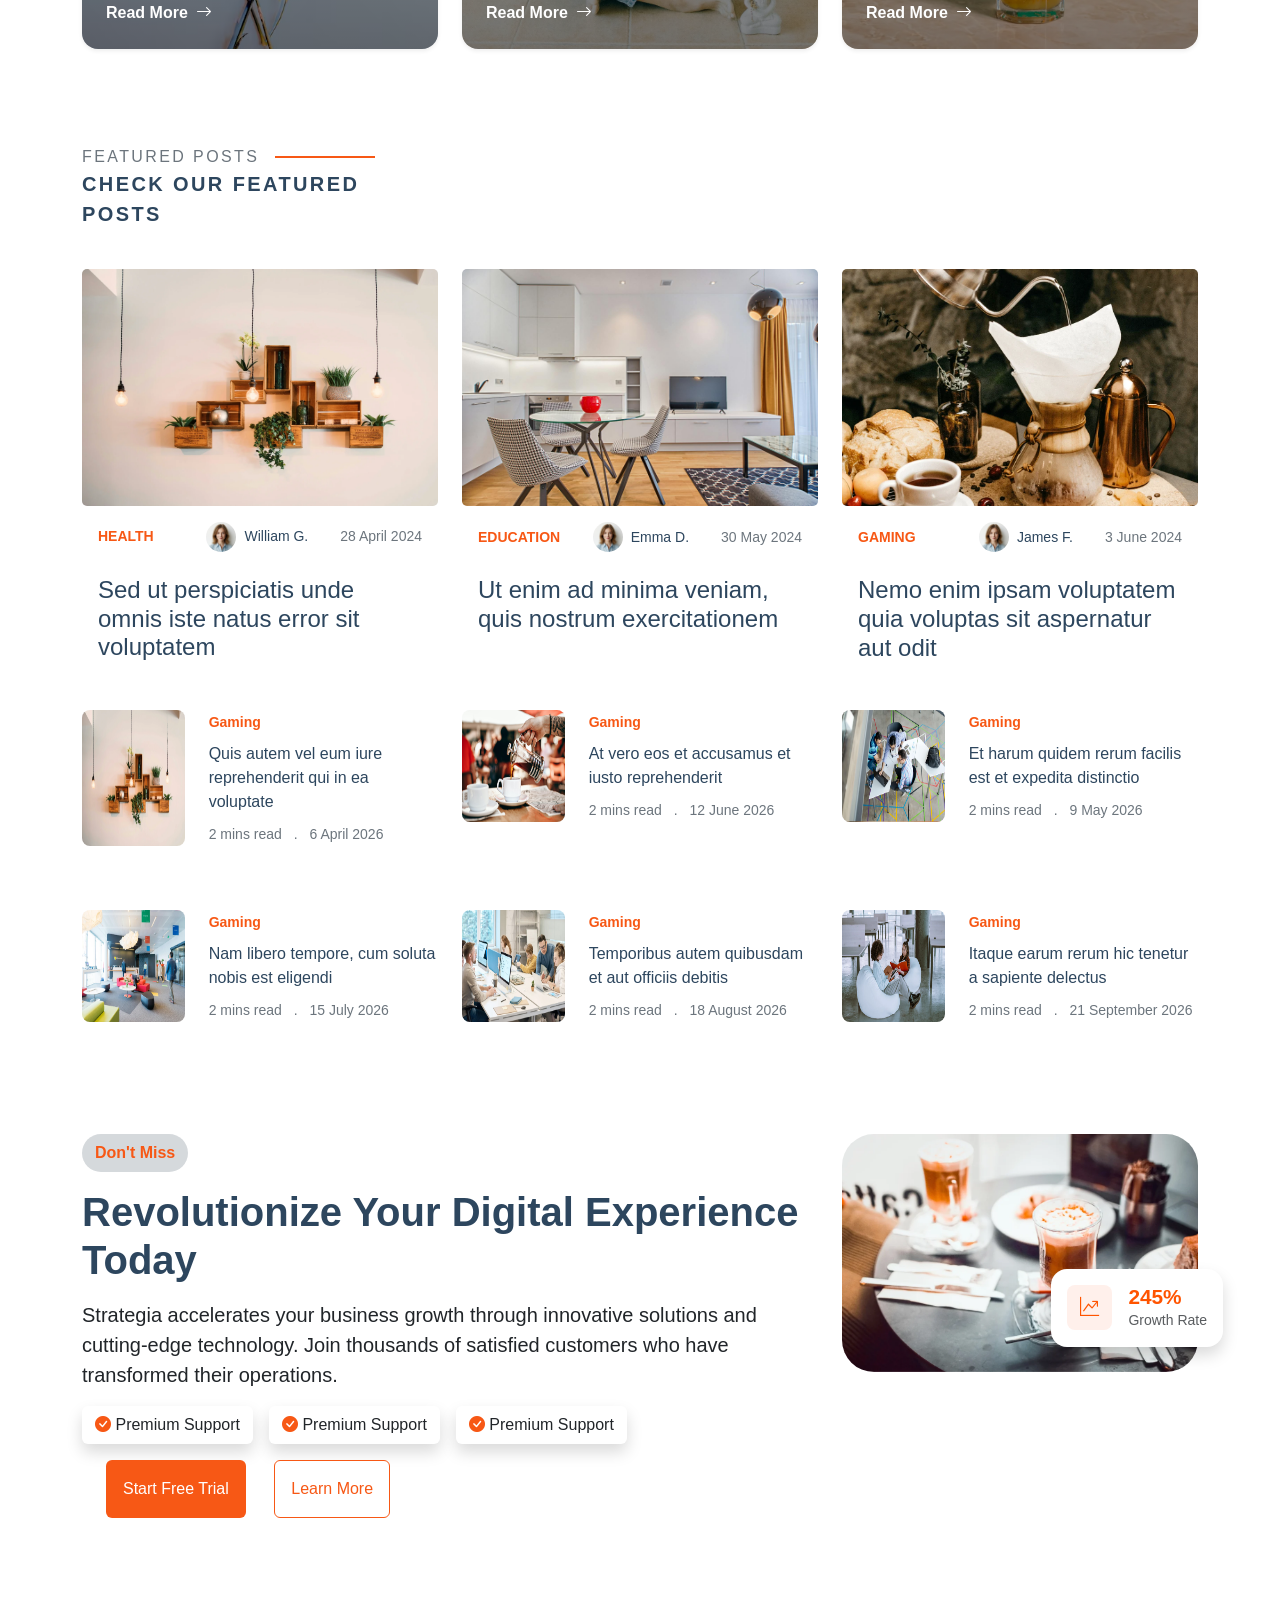
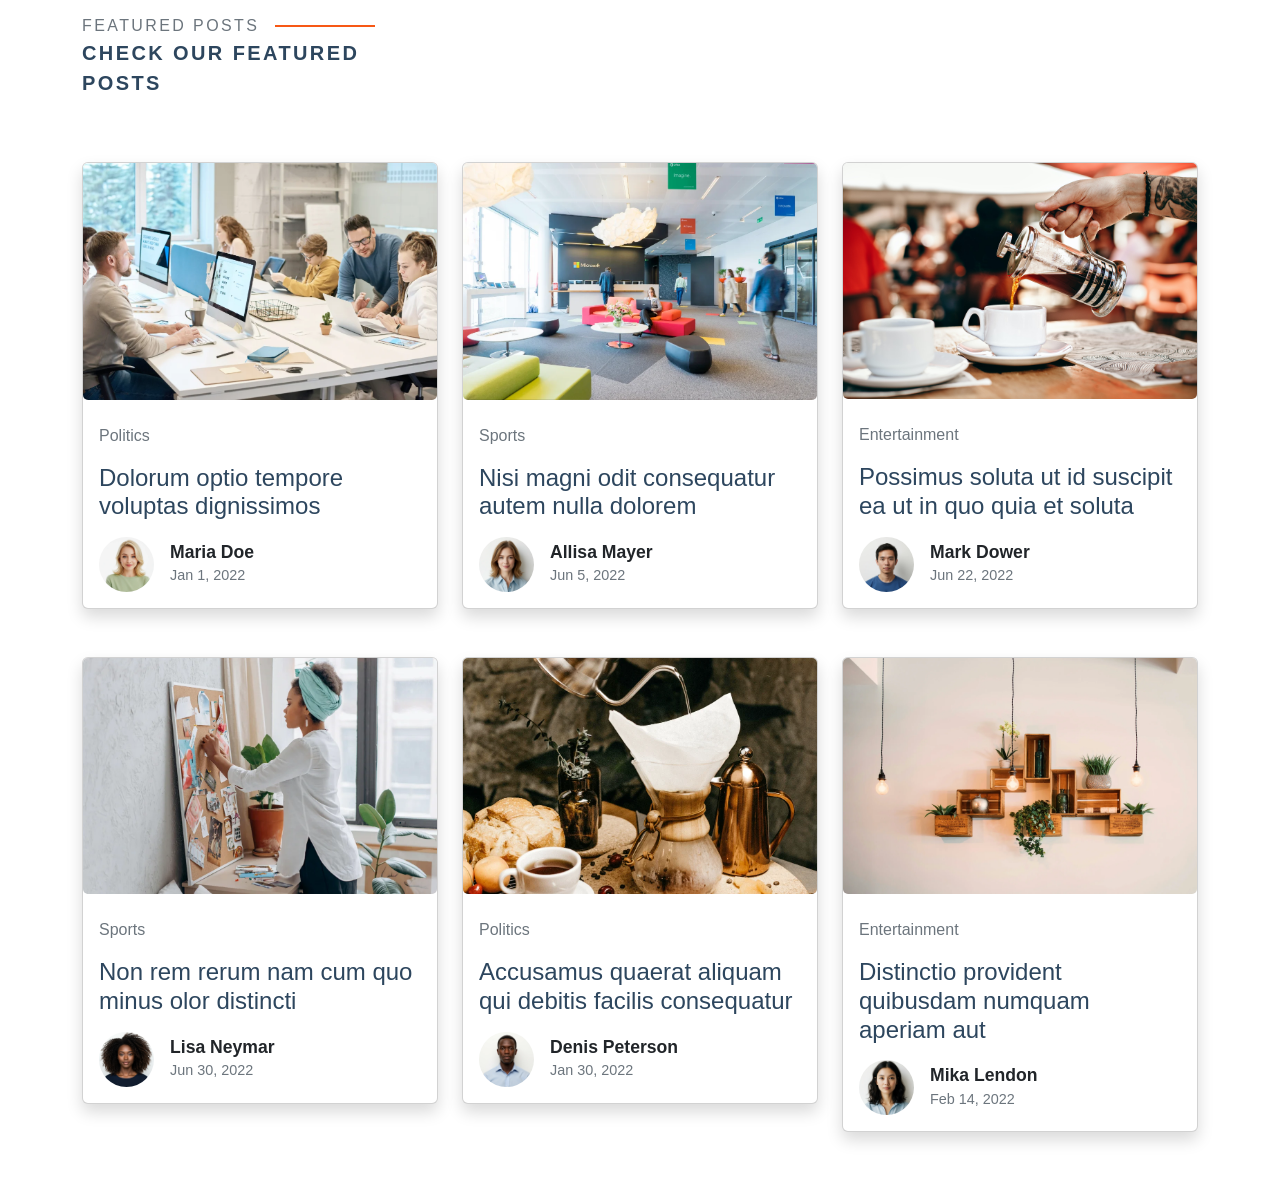
==== commit 3da0bcdb: "add section five" ====
--- a/index.html
+++ b/index.html
@@ -80,7 +80,7 @@
             <span class="navbar-toggler-icon"></span>
           </button>
           <div
-            class="offcanvas offcanvas-end m-5 rounded"
+            class="offcanvas offcanvas-end m-sm-5 rounded"
             style="width: 90%"
             tabindex="-1"
             id="Navbar"
@@ -878,6 +878,261 @@
         </div>
       </section>
       <!-- end section four -->
+      <!-- section five -->
+      <section class="container">
+        <div class="row">
+          <div class="col-md-4 mt-5 mb-5">
+            <div class="d-flex align-items-center gap-3">
+              <span class="text-secondary tracking-wide text-uppercase"
+                >Featured Posts</span
+              >
+              <div
+                style="
+                  width: 100px;
+                  height: 2px;
+                  background-color: var(--accent-color);
+                "
+              ></div>
+            </div>
+            <p class="text-uppercase fw-bold tracking-wide fs-5 hevo">
+              Check Our Featured Posts
+            </p>
+          </div>
+        </div>
+        <div class="row">
+          <div class="col-md-4 mb-5">
+            <div class="card shadow">
+              <div class="card-img overflow-hidden">
+                <img
+                  class="w-100 image"
+                  src="img/blog-post-1.webp"
+                  alt="صورة"
+                />
+              </div>
+              <div class="body mx-3">
+                <p class="text-secondary mt-4">Politics</p>
+                <h4 class="hevo">Dolorum optio tempore voluptas dignissimos</h4>
+                <div
+                  class="d-flex justify-content-start align-items-center my-3 gap-3"
+                >
+                  <img
+                    style="width: 55px; height: 55px; object-fit: cover"
+                    class="rounded-circle"
+                    src="img/person-f-12.webp"
+                    alt="صورة"
+                  />
+
+                  <div>
+                    <h6
+                      class="fw-bold mb-0 text-dark"
+                      style="font-size: 1.1rem"
+                    >
+                      Maria Doe
+                    </h6>
+                    <small class="text-secondary" style="font-size: 0.9rem"
+                      >Jan 1, 2022</small
+                    >
+                  </div>
+                </div>
+              </div>
+            </div>
+          </div>
+          <div class="col-md-4 mb-5">
+            <div class="card shadow">
+              <div class="card-img overflow-hidden">
+                <img
+                  class="w-100 image"
+                  src="img/blog-post-2.webp"
+                  alt="صورة"
+                />
+              </div>
+              <div class="body mx-3">
+                <p class="text-secondary mt-4">Sports</p>
+                <h4 class="hevo">
+                  Nisi magni odit consequatur autem nulla dolorem
+                </h4>
+                <div
+                  class="d-flex justify-content-start align-items-center my-3 gap-3"
+                >
+                  <img
+                    style="width: 55px; height: 55px; object-fit: cover"
+                    class="rounded-circle"
+                    src="img/person-f-13.webp"
+                    alt="صورة"
+                  />
+
+                  <div>
+                    <h6
+                      class="fw-bold mb-0 text-dark"
+                      style="font-size: 1.1rem"
+                    >
+                      Allisa Mayer
+                    </h6>
+                    <small class="text-secondary" style="font-size: 0.9rem"
+                      >Jun 5, 2022</small
+                    >
+                  </div>
+                </div>
+              </div>
+            </div>
+          </div>
+          <div class="col-md-4 mb-5">
+            <div class="card shadow">
+              <div class="card-img overflow-hidden">
+                <img
+                  class="w-100 image"
+                  src="img/french-press.jpg"
+                  alt="صورة"
+                />
+              </div>
+              <div class="body mx-3">
+                <p class="text-secondary mt-4">Entertainment</p>
+                <h4 class="hevo">
+                  Possimus soluta ut id suscipit ea ut in quo quia et soluta
+                </h4>
+                <div
+                  class="d-flex justify-content-start align-items-center my-3 gap-3"
+                >
+                  <img
+                    style="width: 55px; height: 55px; object-fit: cover"
+                    class="rounded-circle"
+                    src="img/person-m-10.webp"
+                    alt="صورة"
+                  />
+
+                  <div>
+                    <h6
+                      class="fw-bold mb-0 text-dark"
+                      style="font-size: 1.1rem"
+                    >
+                      Mark Dower
+                    </h6>
+                    <small class="text-secondary" style="font-size: 0.9rem"
+                      >Jun 22, 2022</small
+                    >
+                  </div>
+                </div>
+              </div>
+            </div>
+          </div>
+        </div>
+        <div class="row">
+          <div class="col-md-4 mb-5">
+            <div class="card shadow">
+              <div class="card-img overflow-hidden">
+                <img
+                  class="w-100 image"
+                  src="img/blog-post-4.webp"
+                  alt="صورة"
+                />
+              </div>
+              <div class="body mx-3">
+                <p class="text-secondary mt-4">Sports</p>
+                <h4 class="hevo">
+                  Non rem rerum nam cum quo minus olor distincti
+                </h4>
+                <div
+                  class="d-flex justify-content-start align-items-center my-3 gap-3"
+                >
+                  <img
+                    style="width: 55px; height: 55px; object-fit: cover"
+                    class="rounded-circle"
+                    src="img/person-f-14.webp"
+                    alt="صورة"
+                  />
+
+                  <div>
+                    <h6
+                      class="fw-bold mb-0 text-dark"
+                      style="font-size: 1.1rem"
+                    >
+                      Lisa Neymar
+                    </h6>
+                    <small class="text-secondary" style="font-size: 0.9rem"
+                      >Jun 30, 2022</small
+                    >
+                  </div>
+                </div>
+              </div>
+            </div>
+          </div>
+          <div class="col-md-4 mb-5">
+            <div class="card shadow">
+              <div class="card-img overflow-hidden">
+                <img
+                  class="w-100 image"
+                  src="img/blog-post-5.webp"
+                  alt="صورة"
+                />
+              </div>
+              <div class="body mx-3">
+                <p class="text-secondary mt-4">Politics</p>
+                <h4 class="hevo">
+                  Accusamus quaerat aliquam qui debitis facilis consequatur
+                </h4>
+                <div
+                  class="d-flex justify-content-start align-items-center my-3 gap-3"
+                >
+                  <img
+                    style="width: 55px; height: 55px; object-fit: cover"
+                    class="rounded-circle"
+                    src="img/person-m-11.webp"
+                    alt="صورة"
+                  />
+
+                  <div>
+                    <h6
+                      class="fw-bold mb-0 text-dark"
+                      style="font-size: 1.1rem"
+                    >
+                      Denis Peterson
+                    </h6>
+                    <small class="text-secondary" style="font-size: 0.9rem"
+                      >Jan 30, 2022</small
+                    >
+                  </div>
+                </div>
+              </div>
+            </div>
+          </div>
+          <div class="col-md-4 mb-5">
+            <div class="card shadow">
+              <div class="card-img overflow-hidden">
+                <img class="w-100 image" src="img/Shelf.webp" alt="صورة" />
+              </div>
+              <div class="body mx-3">
+                <p class="text-secondary mt-4">Entertainment</p>
+                <h4 class="hevo">
+                  Distinctio provident quibusdam numquam aperiam aut
+                </h4>
+                <div
+                  class="d-flex justify-content-start align-items-center my-3 gap-3"
+                >
+                  <img
+                    style="width: 55px; height: 55px; object-fit: cover"
+                    class="rounded-circle"
+                    src="img/person-f-15.webp"
+                    alt="صورة"
+                  />
+
+                  <div>
+                    <h6
+                      class="fw-bold mb-0 text-dark"
+                      style="font-size: 1.1rem"
+                    >
+                      Mika Lendon
+                    </h6>
+                    <small class="text-secondary" style="font-size: 0.9rem"
+                      >Feb 14, 2022</small
+                    >
+                  </div>
+                </div>
+              </div>
+            </div>
+          </div>
+        </div>
+      </section>
+      <!-- end section five -->
     </main>
     <!-- end main -->
     <script src="https://cdn.jsdelivr.net/npm/bootstrap@5.3.8/dist/js/bootstrap.bundle.min.js"></script>
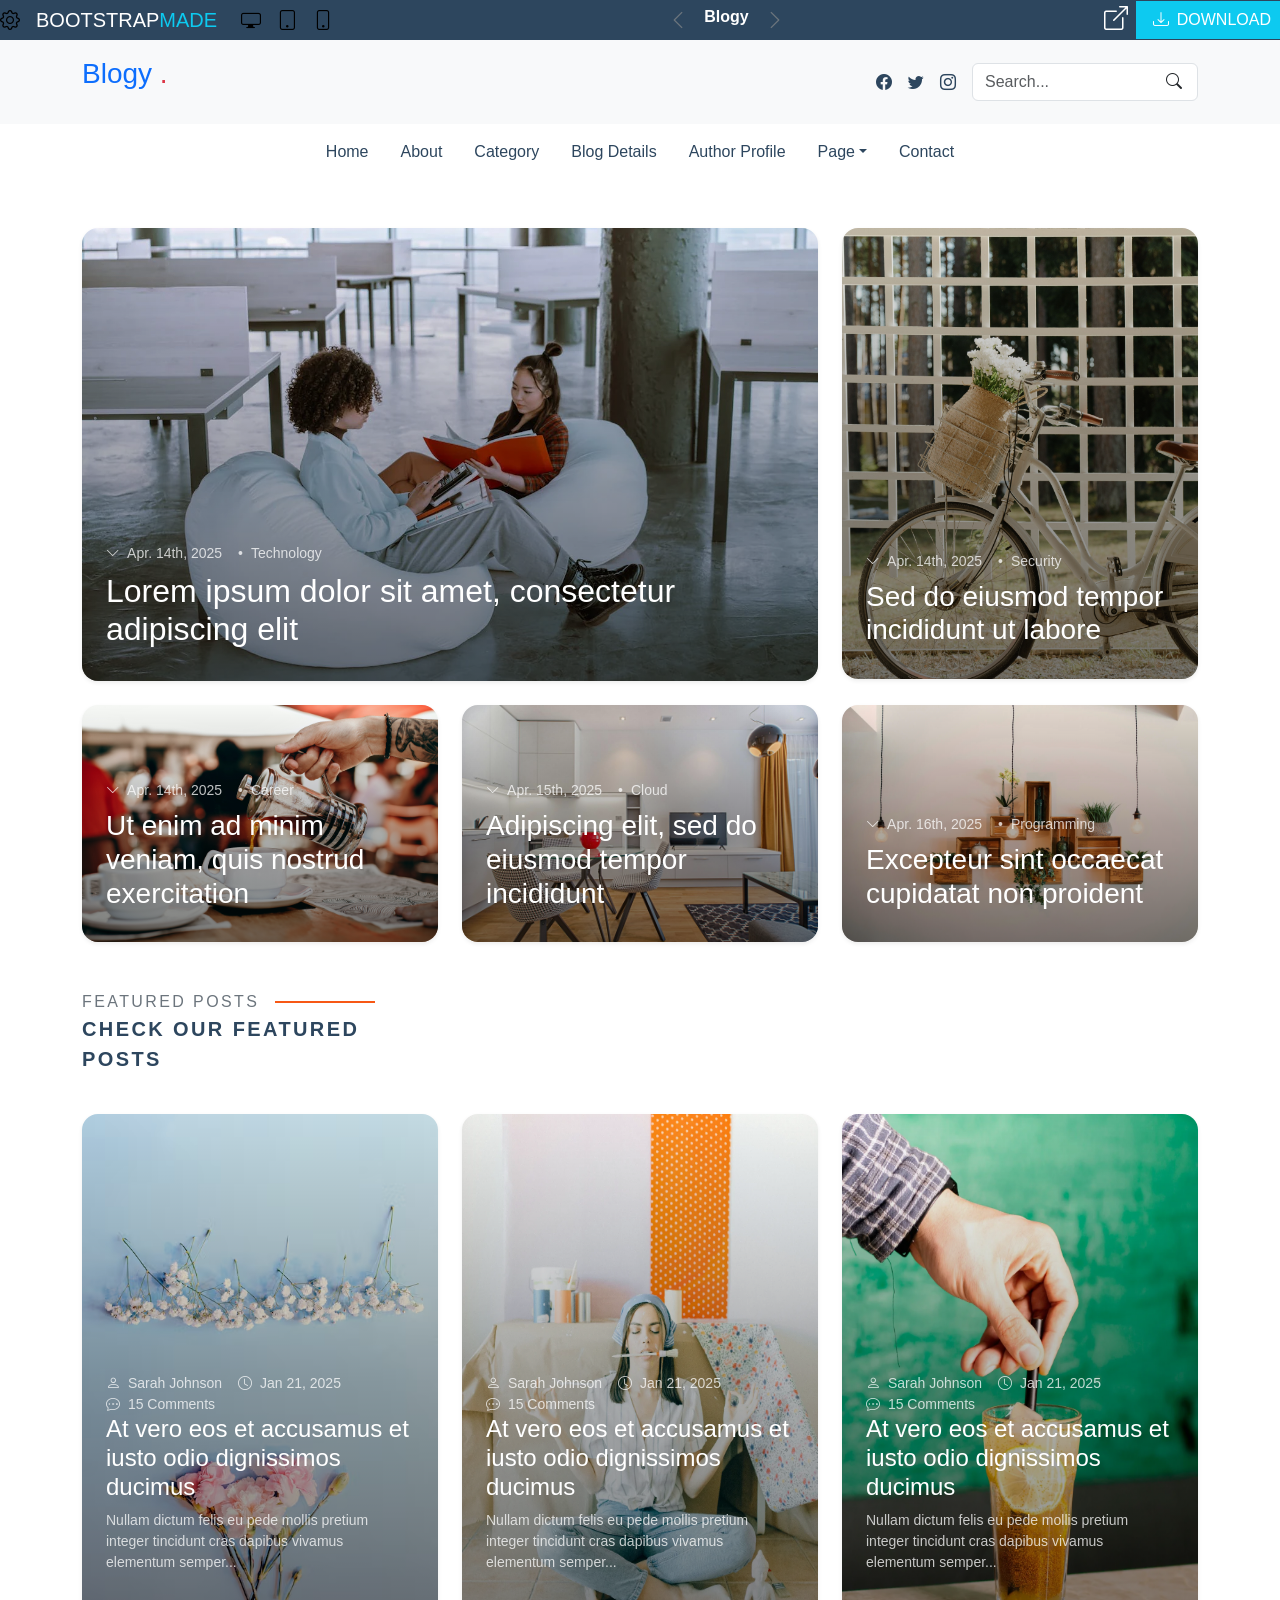
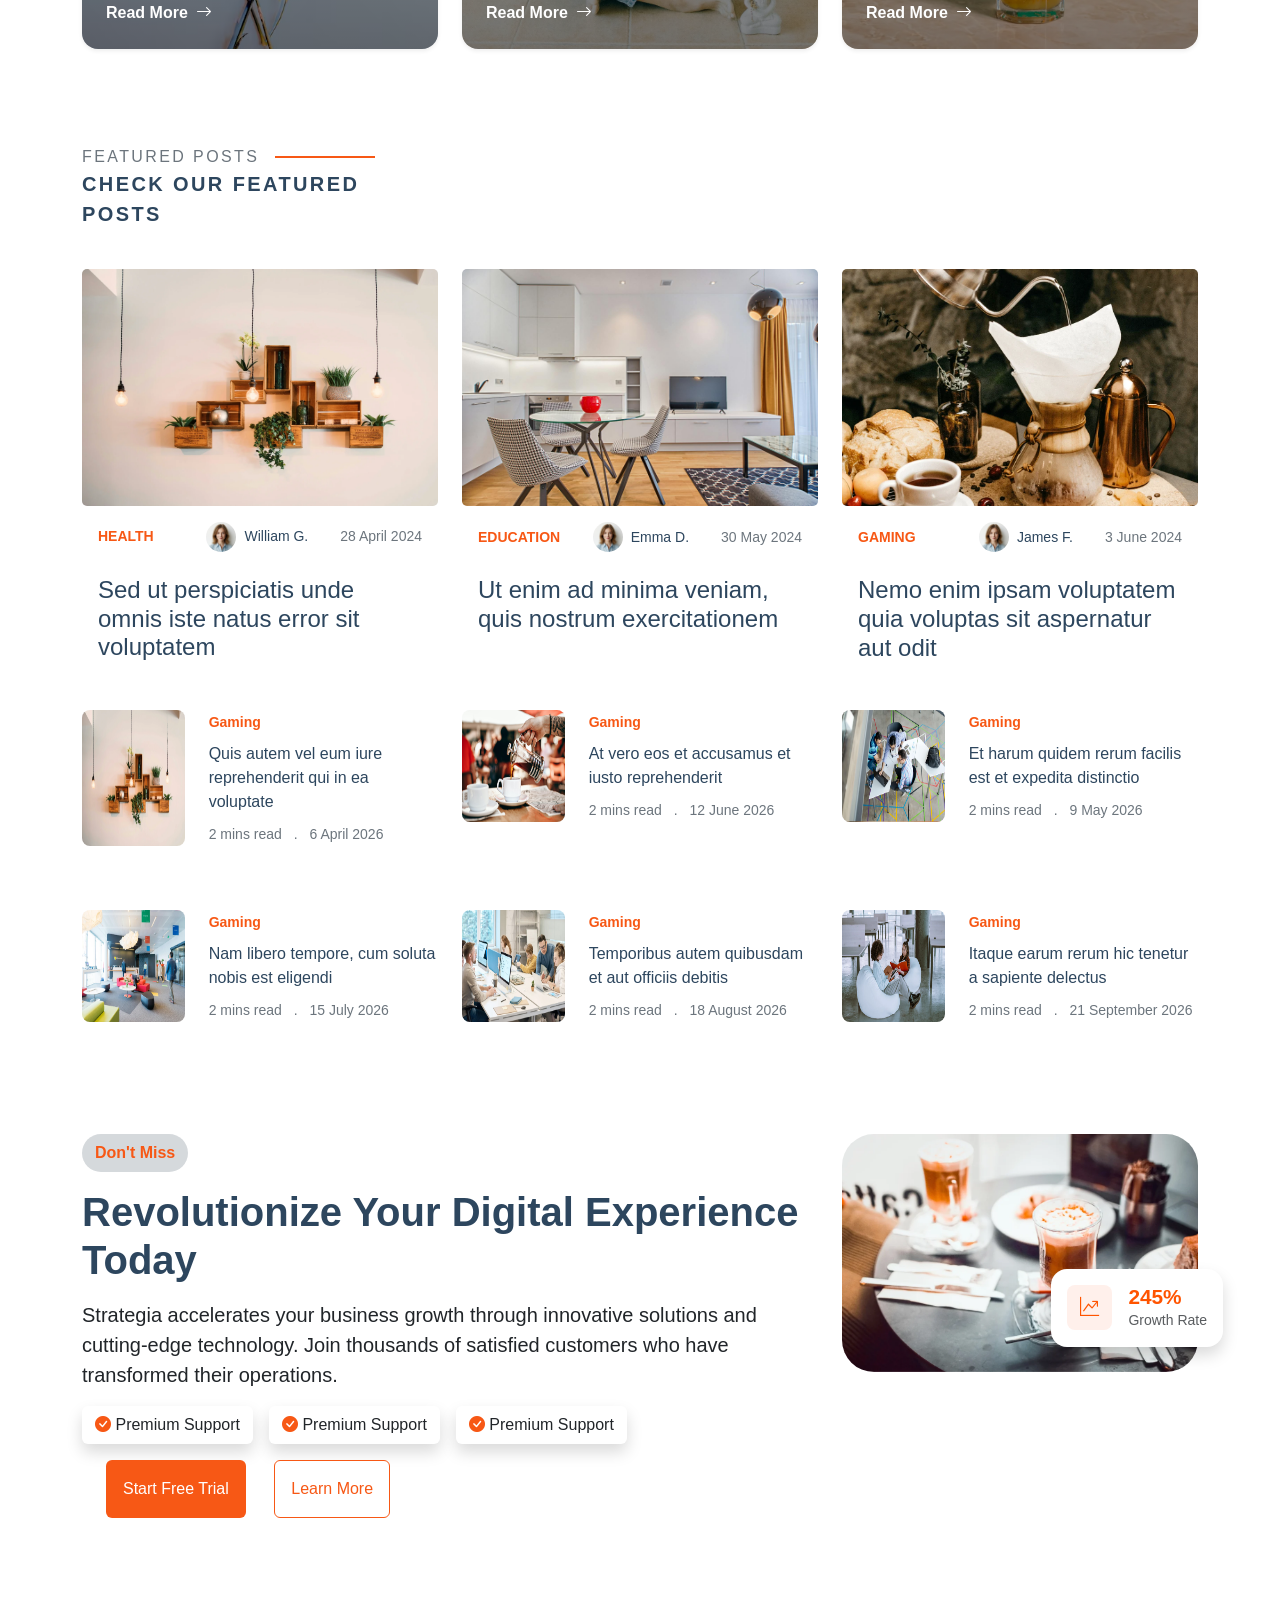
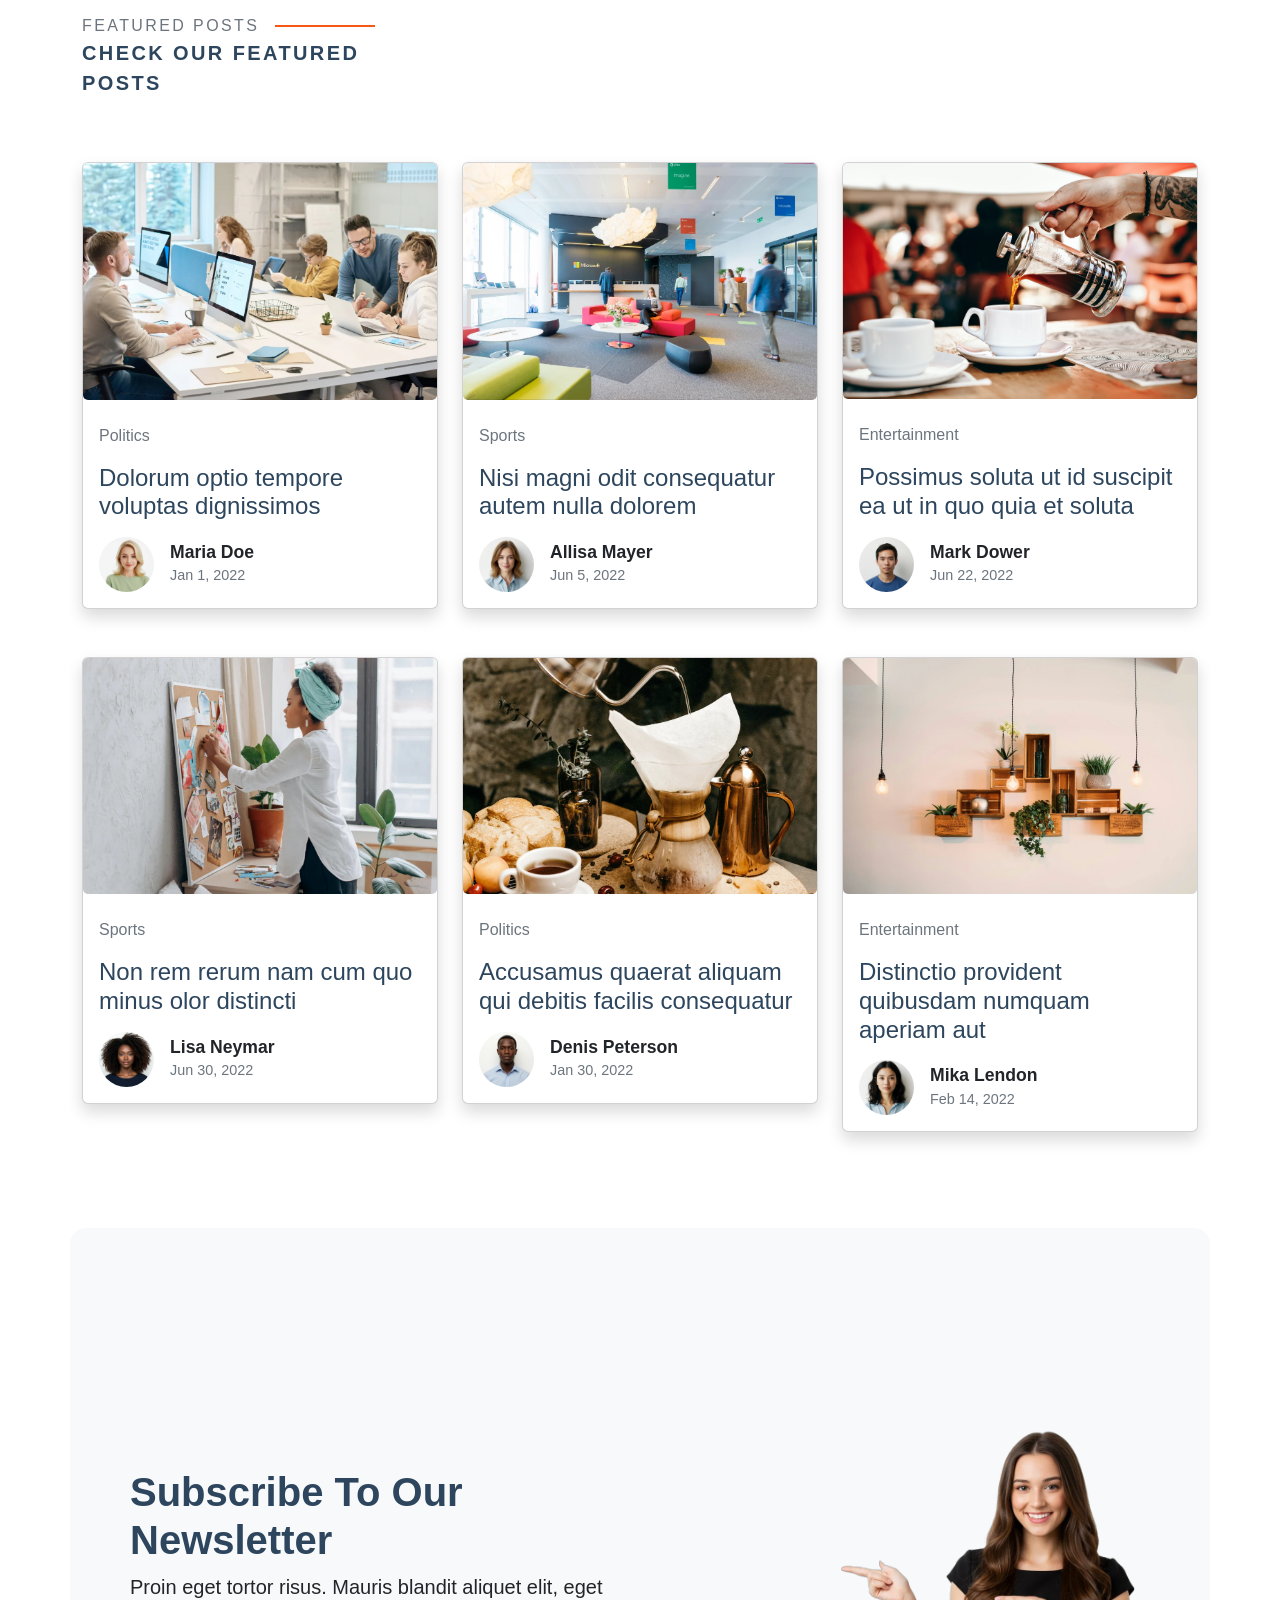
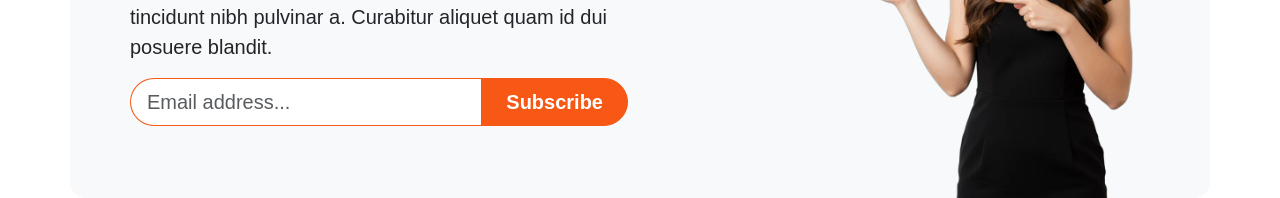
==== commit 82a74d38: "Login section" ====
--- a/index.html
+++ b/index.html
@@ -158,13 +158,15 @@
               >Page</a
             >
             <ul class="dropdown-menu">
-              <li><a href="#" class="dropdown-item">About</a></li>
-              <li><a href="#" class="dropdown-item">Category</a></li>
-              <li><a href="#" class="dropdown-item">Blog Details</a></li>
-              <li><a href="#" class="dropdown-item">Author Profile</a></li>
-              <li><a href="#" class="dropdown-item">Search Results</a></li>
-              <li><a href="#" class="dropdown-item">404 Not Found Page</a></li>
-              <li><a href="#" class="dropdown-item">Deep Dropdown</a></li>
+              <li><a href="#" class="dropdown-item hevo">About</a></li>
+              <li><a href="#" class="dropdown-item hevo">Category</a></li>
+              <li><a href="#" class="dropdown-item hevo">Blog Details</a></li>
+              <li><a href="#" class="dropdown-item hevo">Author Profile</a></li>
+              <li><a href="#" class="dropdown-item hevo">Search Results</a></li>
+              <li>
+                <a href="#" class="dropdown-item hevo">404 Not Found Page</a>
+              </li>
+              <li><a href="#" class="dropdown-item hevo">Deep Dropdown</a></li>
             </ul>
           </li>
           <li class="nav-item">
@@ -1133,6 +1135,45 @@
         </div>
       </section>
       <!-- end section five -->
+      <!-- section six -->
+      <section class="container bg-light rounded-4 mt-5 pt-5">
+        <div class="row mt-5 pt-5 px-5 d-flex justify-content-between">
+          <div class="col-md-6 mt-5 pt-5">
+            <h1 class="hevo fw-bold">Subscribe To Our Newsletter</h1>
+            <p class="fs-5">
+              Proin eget tortor risus. Mauris blandit aliquet elit, eget
+              tincidunt nibh pulvinar a. Curabitur aliquet quam id dui posuere
+              blandit.
+            </p>
+            <form action="#" method="post" style="max-width: 600px">
+              <div class="input-group">
+                <input
+                  type="email"
+                  name="email"
+                  class="form-control form-control-lg rounded-start-pill border-end-0"
+                  placeholder="Email address..."
+                  style="border-color: var(--accent-color)"
+                />
+
+                <button
+                  type="submit"
+                  class="btn btn-lg text-white rounded-end-pill fw-bold px-4"
+                  style="
+                    background-color: var(--accent-color);
+                    border-color: var(--accent-color);
+                  "
+                >
+                  Subscribe
+                </button>
+              </div>
+            </form>
+          </div>
+          <div class="col-md-4 mt-5">
+            <img src="img/cta-1.webp" class="w-100" alt="صورة" />
+          </div>
+        </div>
+      </section>
+      <!-- end section six -->
     </main>
     <!-- end main -->
     <script src="https://cdn.jsdelivr.net/npm/bootstrap@5.3.8/dist/js/bootstrap.bundle.min.js"></script>
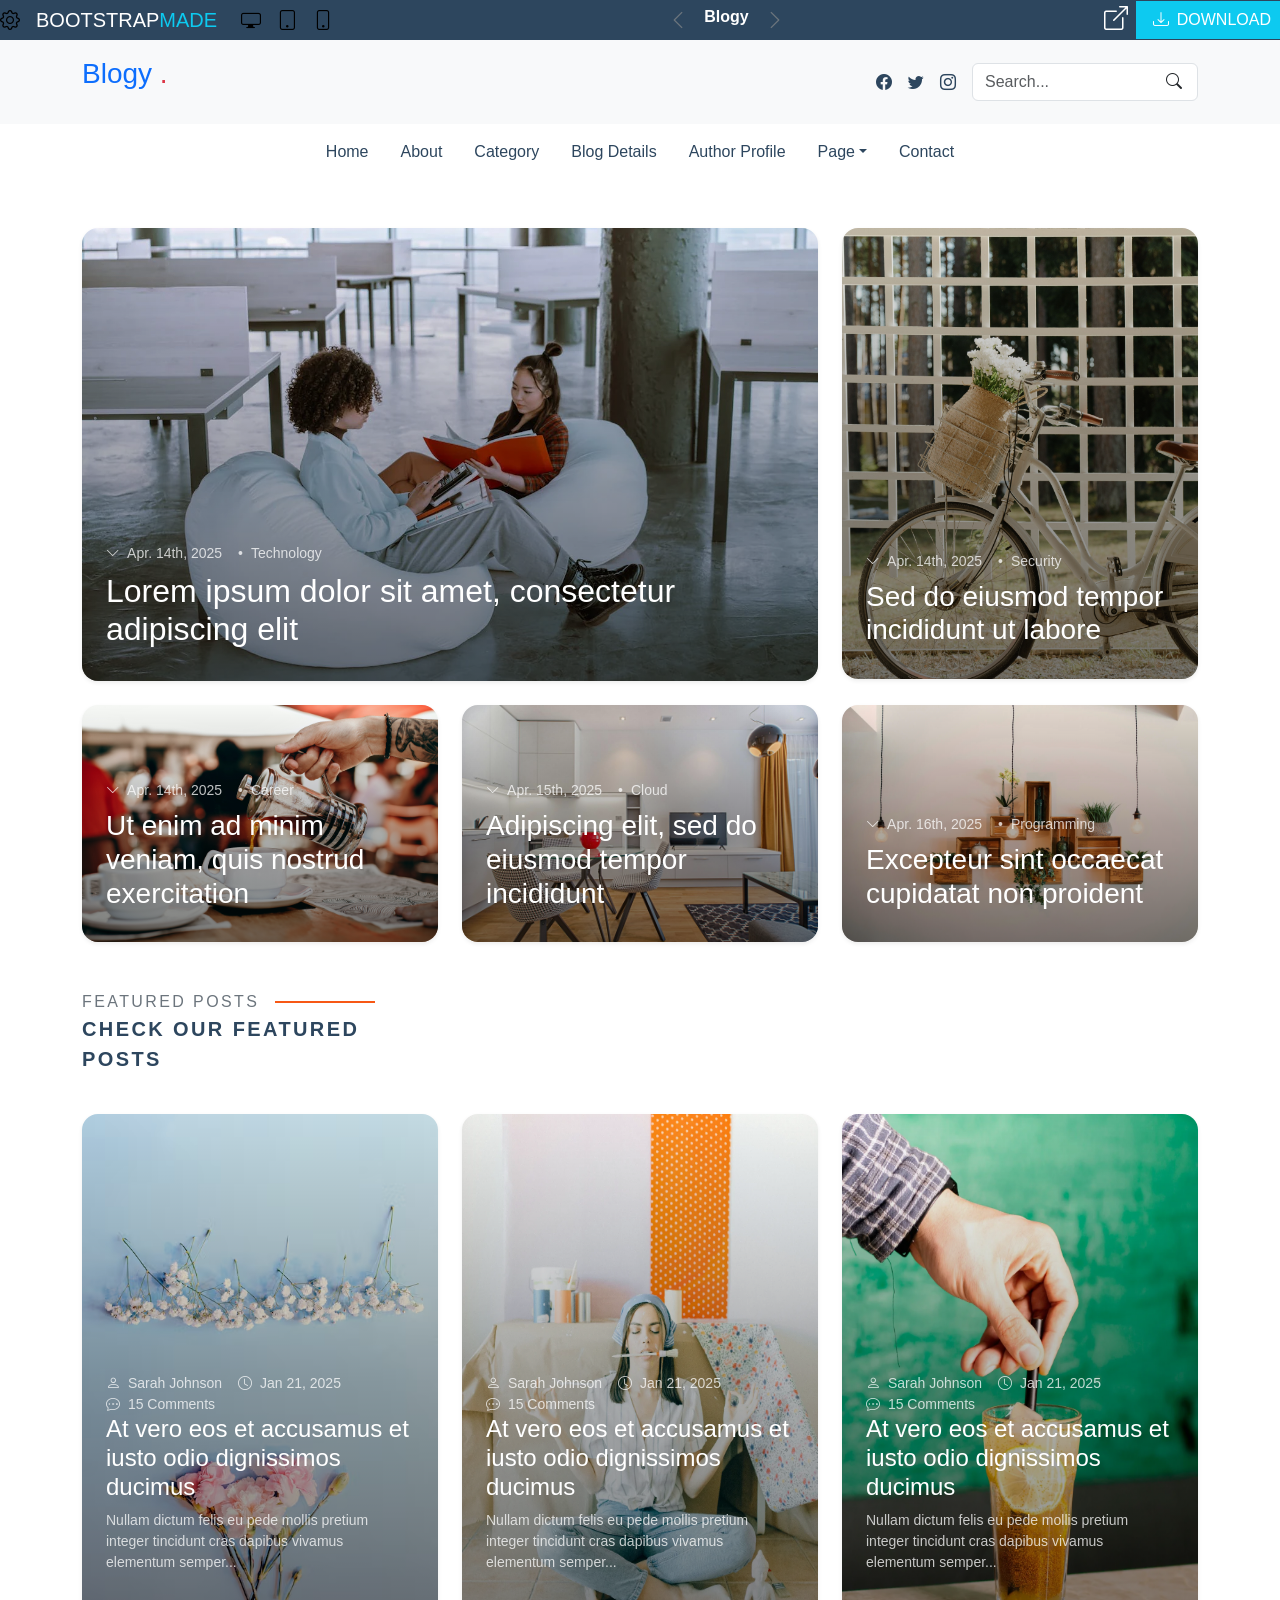
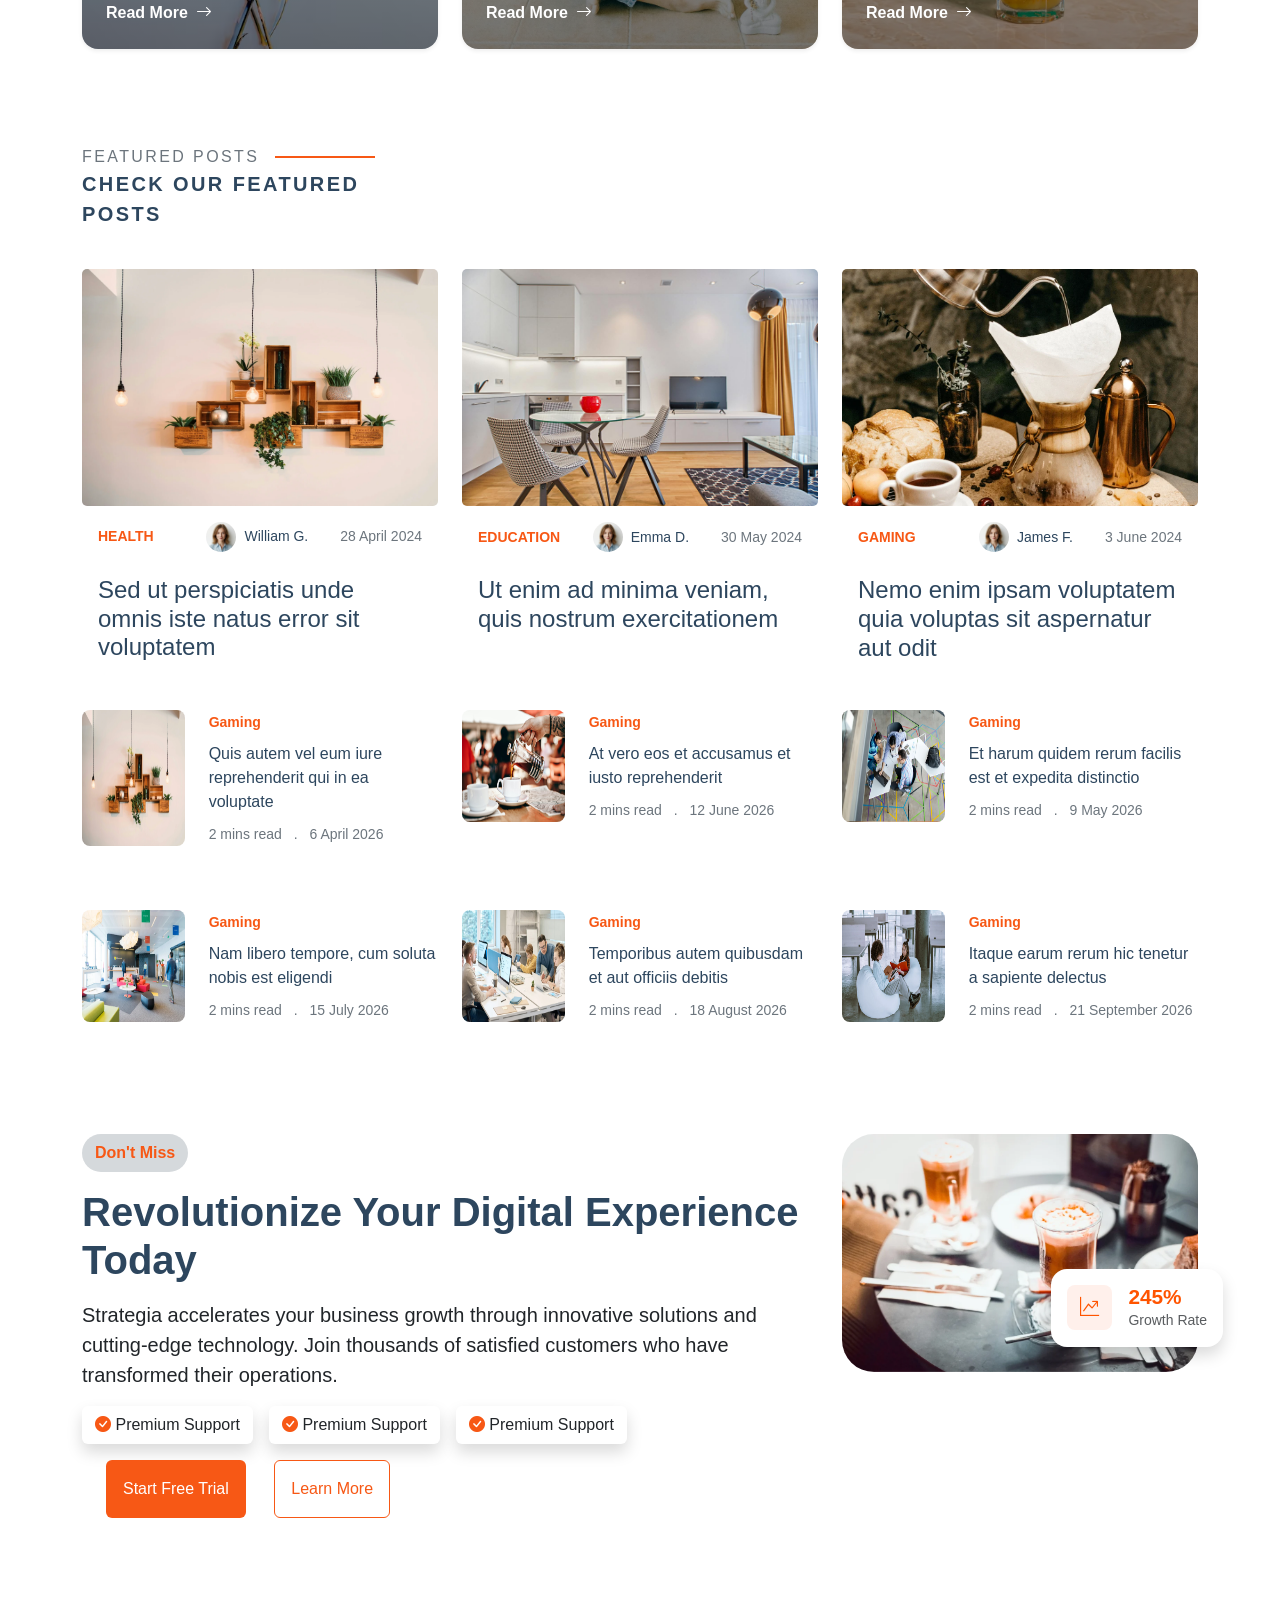
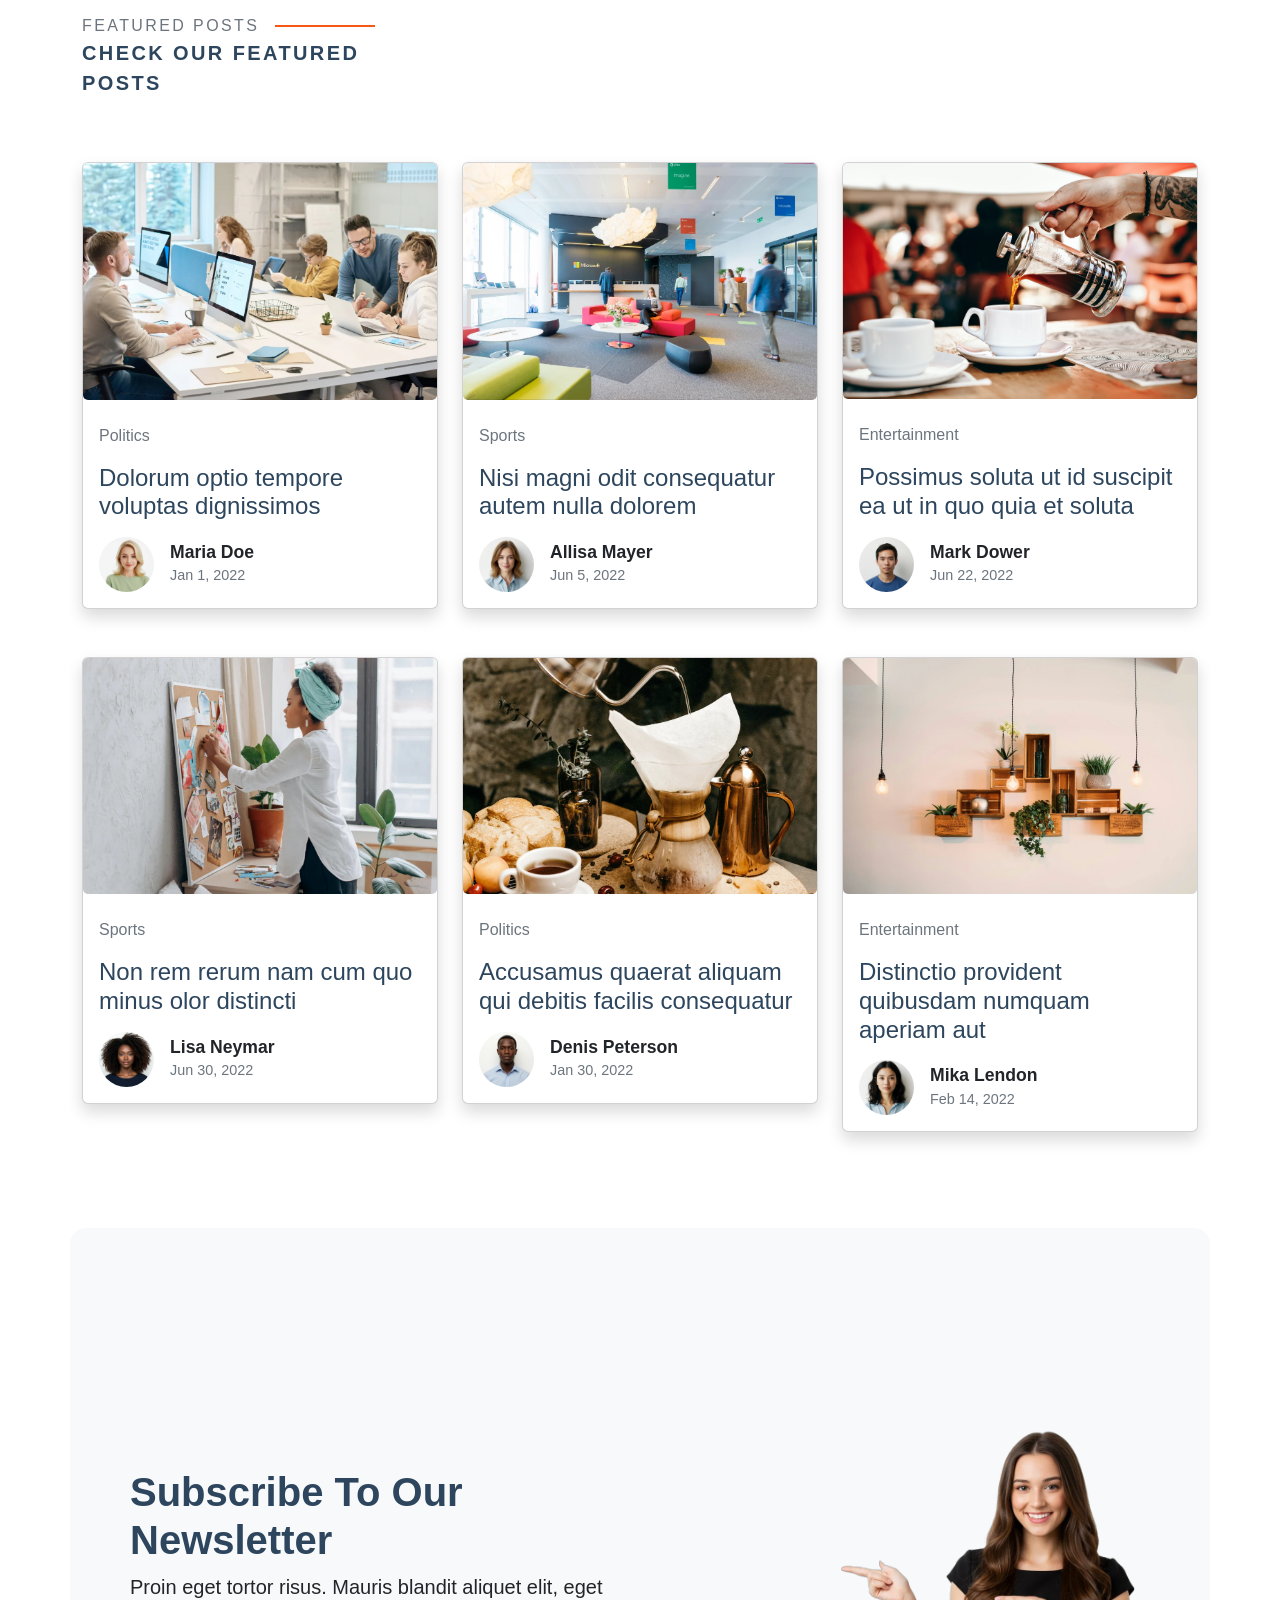
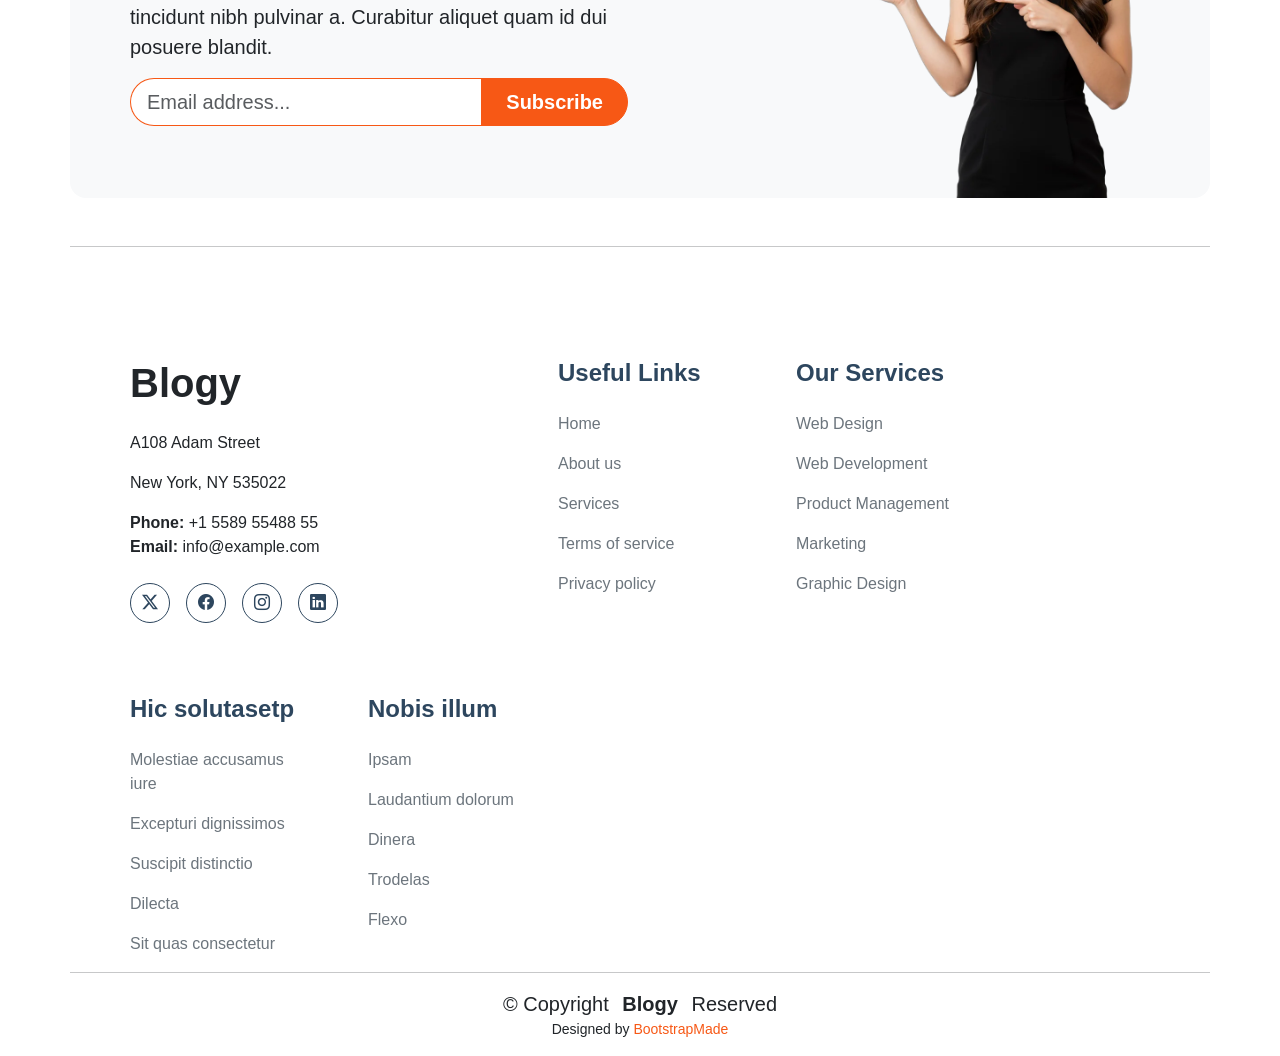
==== commit 19a96399: "add footer" ====
--- a/index.html
+++ b/index.html
@@ -1174,6 +1174,71 @@
         </div>
       </section>
       <!-- end section six -->
+      <!-- footer -->
+      <footer class="container mt-5">
+        <div class="row mb-5">
+          <hr />
+        </div>
+        <div class="row">
+          <div class="col-md-4 mt-5 ms-5">
+            <h1 class="mb-4 fw-bold">Blogy</h1>
+            <p>A108 Adam Street</p>
+            <p>New York, NY 535022</p>
+            <div>
+              <span class="fw-bold">Phone:</span>
+              <span>+1 5589 55488 55</span>
+            </div>
+            <div>
+              <span class="fw-bold">Email:</span>
+              <span>info@example.com</span>
+            </div>
+            <div class="d-flex mt-4 gap-3 mb-4">
+              <a href="#" style="width: 40px; height: 40px;" class="d-flex justify-content-center align-items-center social-icon border rounded-circle"><i class="bi bi-twitter-x"></i></a>
+              <a href="#" style="width: 40px; height: 40px;" class="d-flex justify-content-center align-items-center social-icon border rounded-circle"><i class="bi bi-facebook"></i></a>
+              <a href="#" style="width: 40px; height: 40px;" class="d-flex justify-content-center align-items-center social-icon border rounded-circle"><i class="bi bi-instagram"></i></a>
+              <a href="#" style="width: 40px; height: 40px;" class="d-flex justify-content-center align-items-center social-icon border rounded-circle"><i class="bi bi-linkedin"></i></a>
+            </div>
+          </div>
+          <div class="col-md-2 mt-5 ms-5">
+            <h4 class="fw-bold mb-4 hevo">Useful Links</h4>
+            <p class="paragragh">Home</p>
+            <p class="paragragh">About us</p>
+            <p class="paragragh">Services</p>
+            <p class="paragragh">Terms of service</p>
+            <p class="paragragh">Privacy policy</p>
+          </div>
+          <div class="col-md-2 mt-5 ms-5">
+            <h4 class="fw-bold mb-4 hevo">Our Services</h4>
+            <p class="paragragh">Web Design</p>
+            <p class="paragragh">Web Development</p>
+            <p class="paragragh">Product Management</p>
+            <p class="paragragh">Marketing</p>
+            <p class="paragragh">Graphic Design</p>
+          </div>
+          <div class="col-md-2 mt-5 ms-5">
+            <h4 class="fw-bold mb-4 hevo">Hic solutasetp</h4>
+            <p class="paragragh">Molestiae accusamus iure</p>
+            <p class="paragragh">Excepturi dignissimos</p>
+            <p class="paragragh">Suscipit distinctio</p>
+            <p class="paragragh">Dilecta</p>
+            <p class="paragragh">Sit quas consectetur</p>
+          </div>
+          <div class="col-md-2 mt-5 ms-5">
+            <h4 class="fw-bold mb-4 hevo">Nobis illum</h4>
+            <p class="paragragh">Ipsam</p>
+            <p class="paragragh">Laudantium dolorum</p>
+            <p class="paragragh">Dinera</p>
+            <p class="paragragh">Trodelas</p>
+            <p class="paragragh">Flexo</p>
+          </div>
+          <hr>
+        </div>
+        <div class="row text-center">
+          <span class="fs-5">© Copyright <span class="fw-bold mx-2">Blogy</span> Reserved</span>
+          <p class="small">Designed by <span style="color: var(--accent-color);">BootstrapMade</span></p>
+        </div>
+      </footer>
+      <!-- end footer -->
     </main>
     <!-- end main -->
     <script src="https://cdn.jsdelivr.net/npm/bootstrap@5.3.8/dist/js/bootstrap.bundle.min.js"></script>
--- a/style.css
+++ b/style.css
@@ -11,6 +11,7 @@
   --contrast-color: #ffffff;
   --heading-font: "Nunito", sans-serif;
   --nav-font: "Poppins", sans-serif;
+  --back-para:#6c757d;
 }
 
 .blue {
@@ -113,4 +114,23 @@
   100% {
     transform: translateY(0px);
   }
+}
+.social-icon{
+  color: var(--heading-color);
+  border-color: var(--heading-color) !important;
+}
+
+.social-icon:hover{
+  color: var(--accent-color);
+  border-color: var(--accent-color) !important;
+}
+
+.paragragh{
+  color: var(--back-para);
+  transition: all 0.3s ease-in-out;
+}
+
+.paragragh:hover{
+  color: var(--heading-color);
+  transform: translateX(10px);
 }
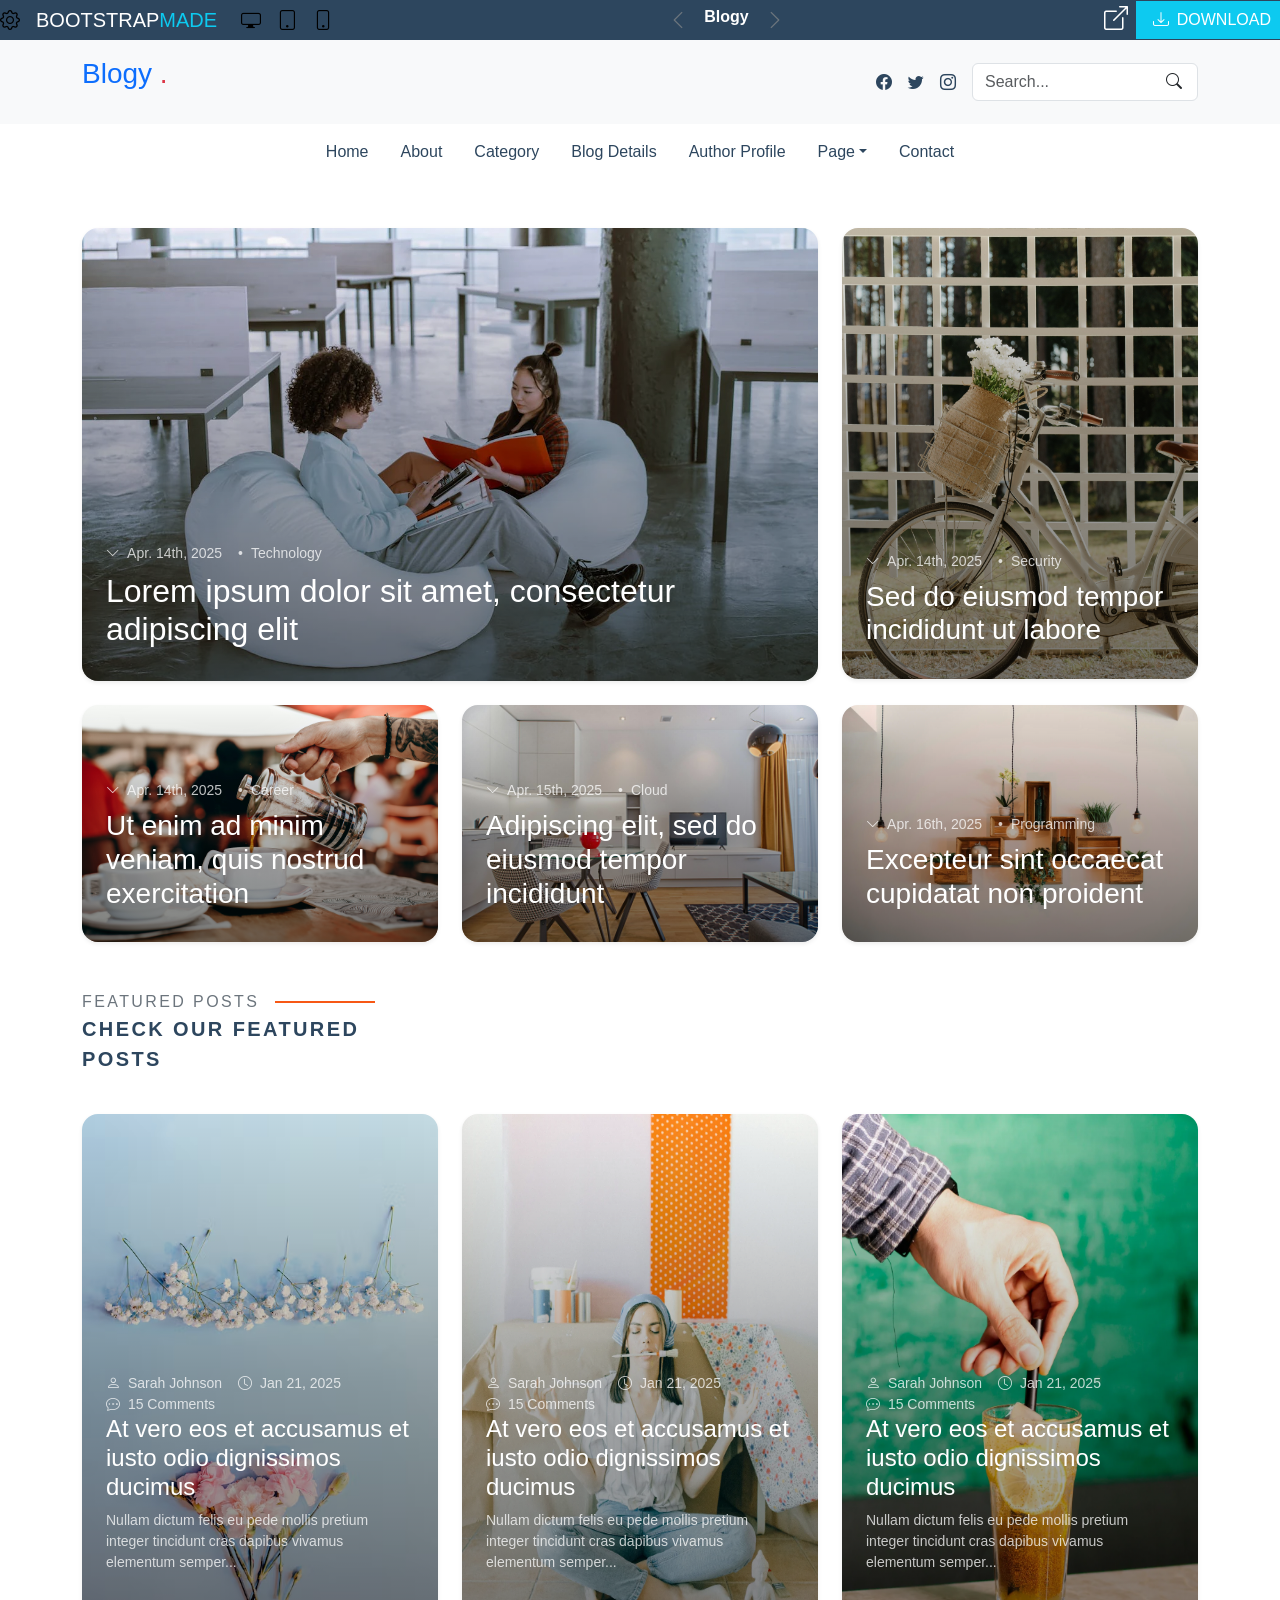
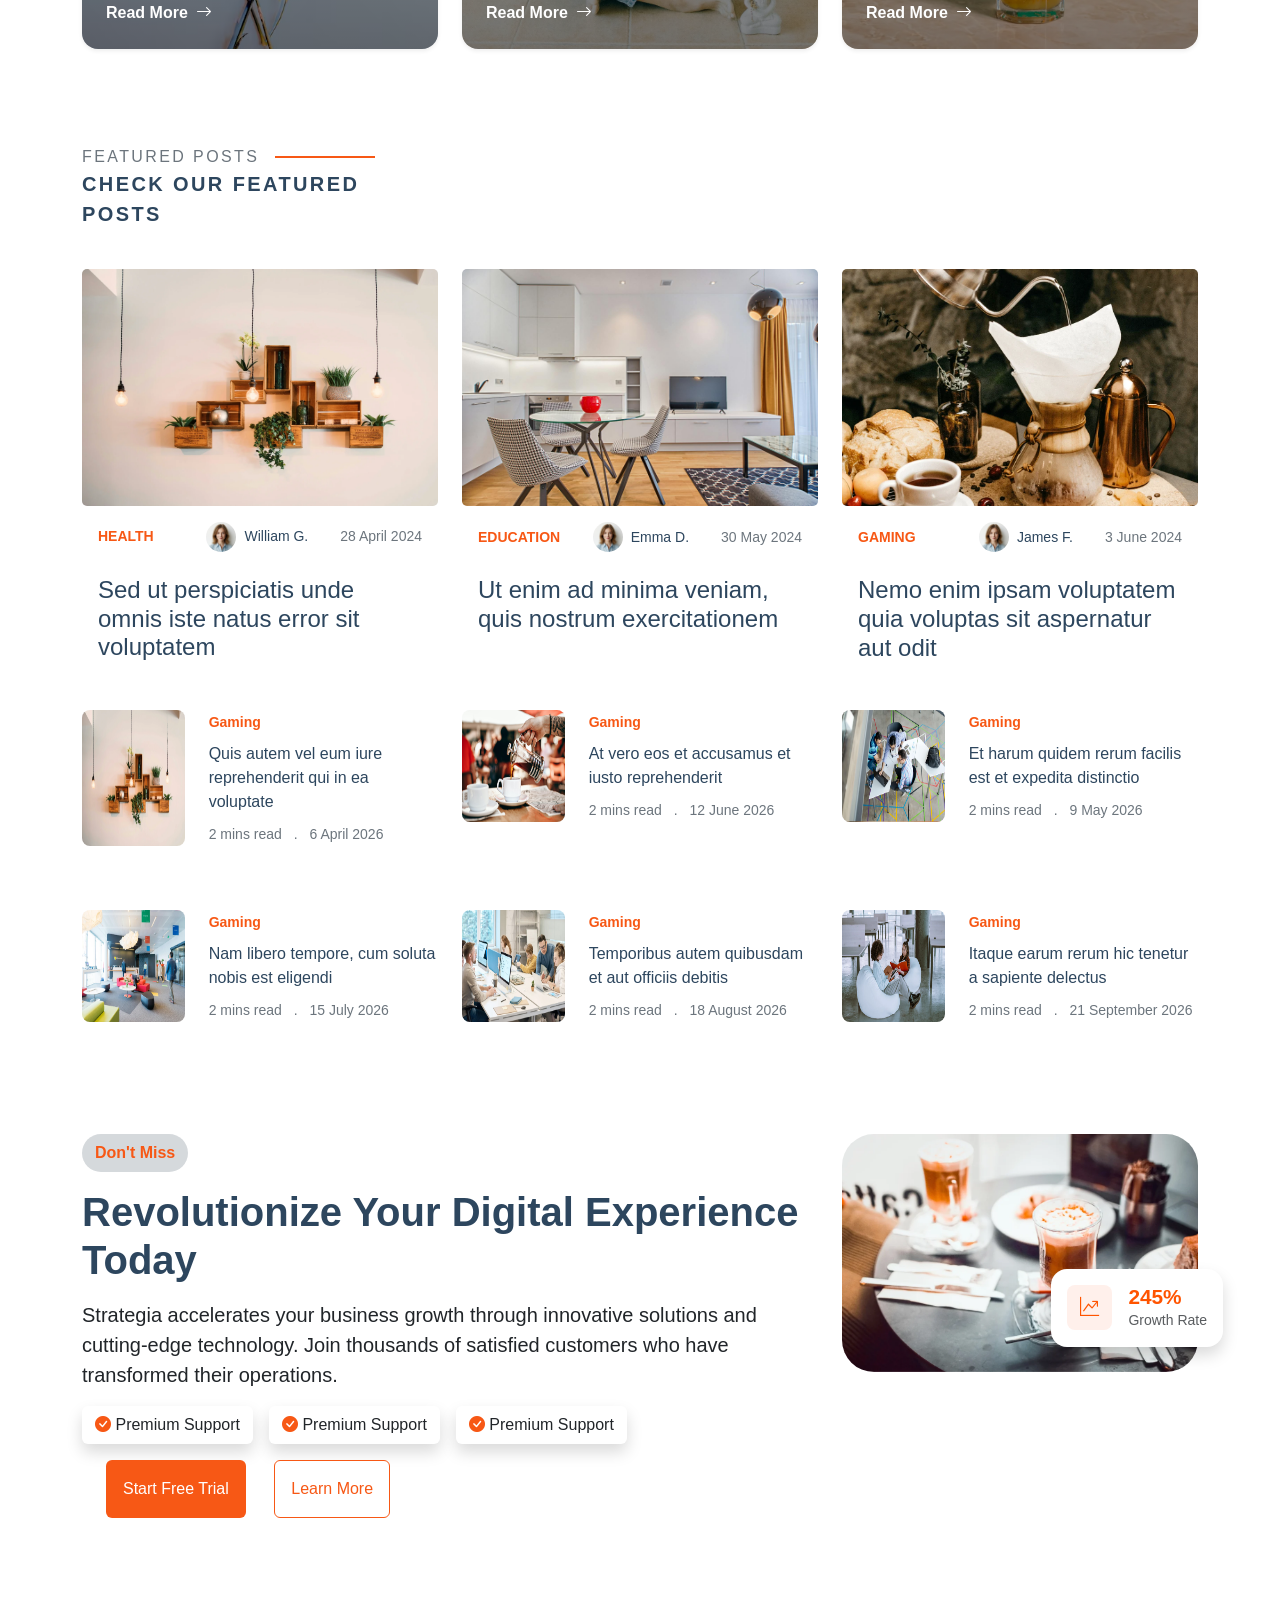
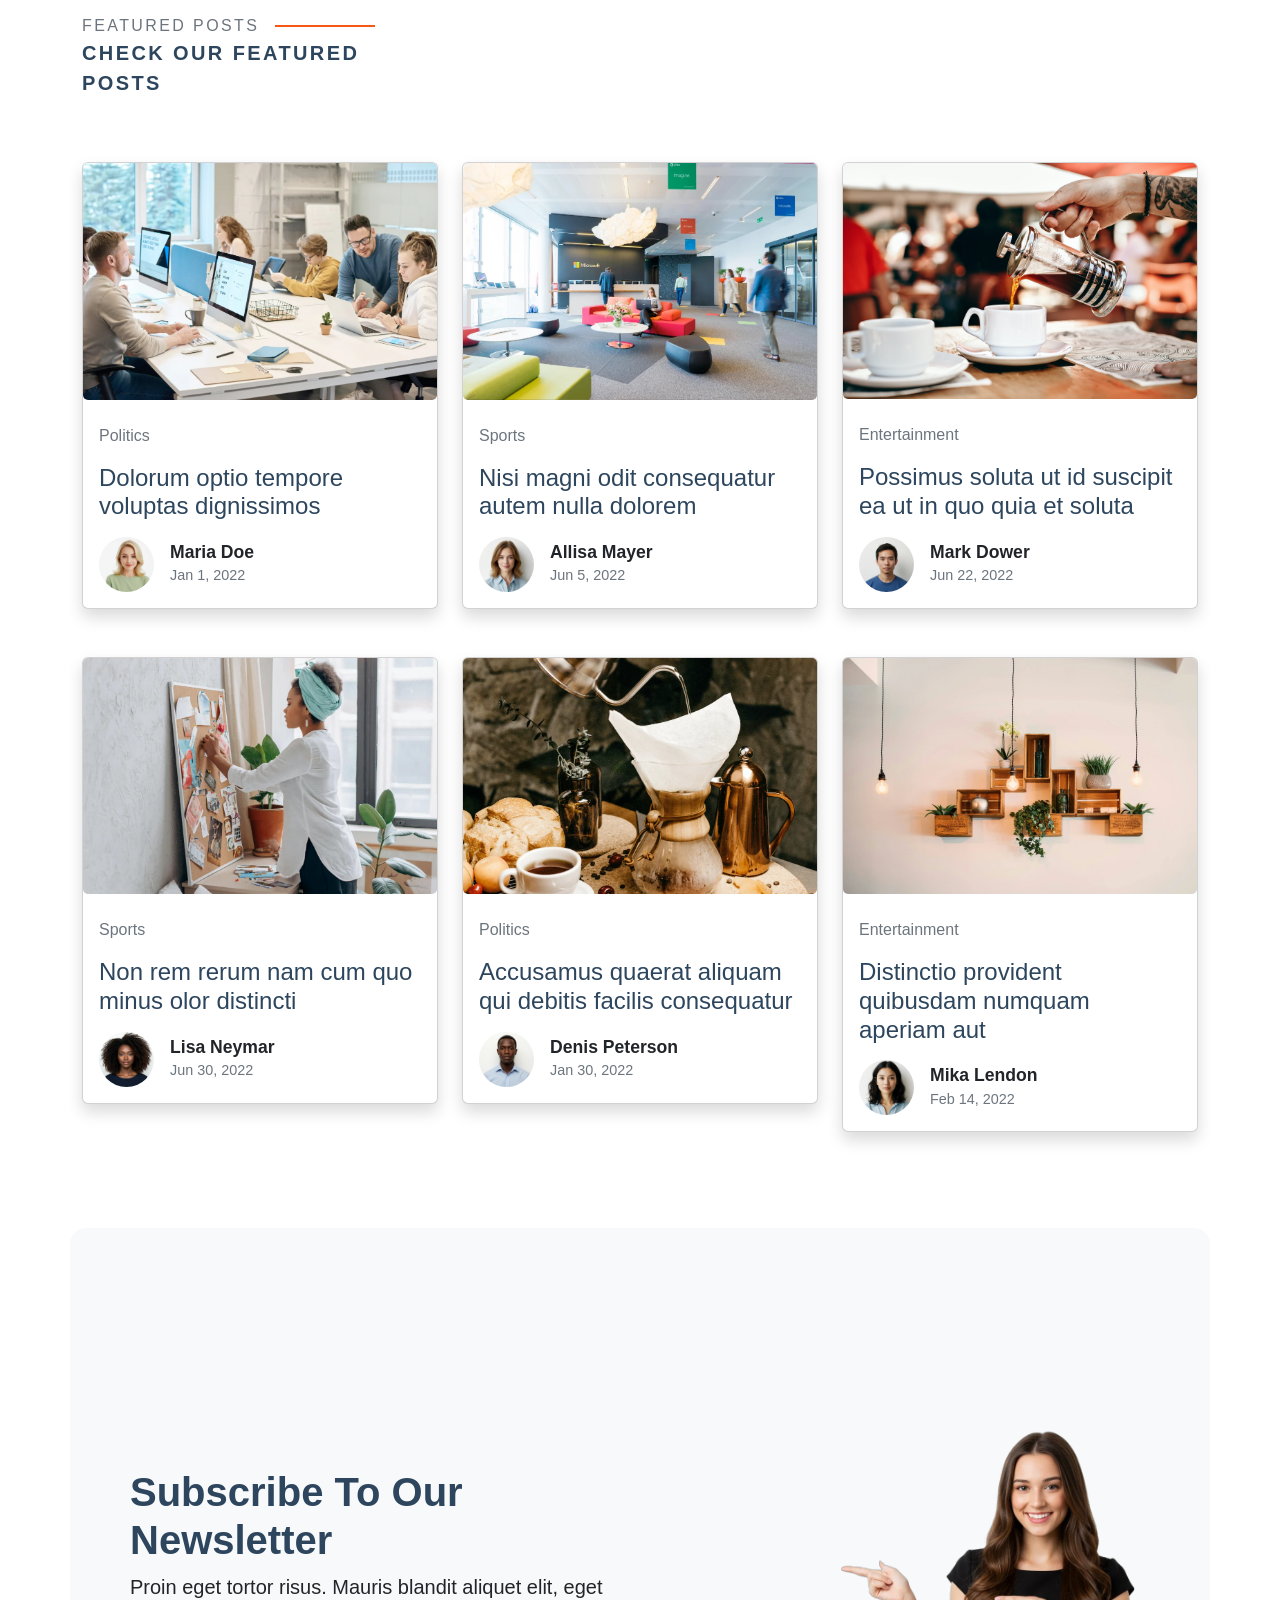
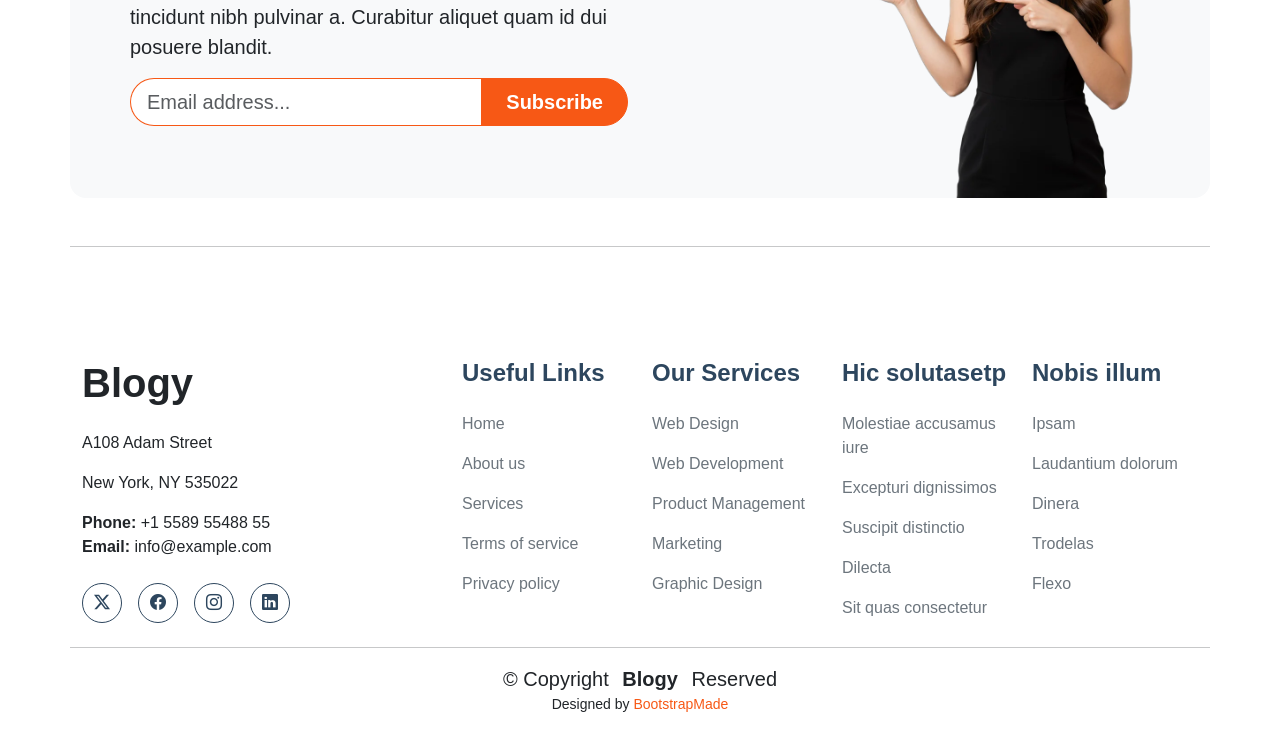
==== commit f4c12d1c: "add all page in website and basic things" ====
--- a/index.html
+++ b/index.html
@@ -22,6 +22,7 @@
     <link rel="stylesheet" href="style.css" />
   </head>
   <body>
+    <!-- nav one -->
     <nav class="navbar p-0 blue">
       <div class="navbar-brand d-flex">
         <i class="bi bi-gear"></i>
@@ -47,6 +48,7 @@
         </button>
       </div>
     </nav>
+    <!-- nav two -->
     <nav class="navbar bg-light">
       <div class="container">
         <div class="navbar-brand fs-3">
@@ -98,25 +100,25 @@
             <div class="offcanvas-body">
               <ul class="navbar-nav">
                 <li class="nav-item">
-                  <a class="nav-link btn text-start hevo" href="#">Home</a>
+                  <a class="nav-link btn text-start hevo" href="index.html">Home</a>
                 </li>
 
                 <li class="nav-item">
-                  <a class="nav-link btn text-start hevo" href="#">About</a>
+                  <a class="nav-link btn text-start hevo" href="About.html">About</a>
                 </li>
 
                 <li class="nav-item">
-                  <a class="nav-link btn text-start hevo" href="#">Category</a>
+                  <a class="nav-link btn text-start hevo" href="Category.html">Category</a>
                 </li>
 
                 <li class="nav-item">
-                  <a class="nav-link btn text-start hevo" href="#"
+                  <a class="nav-link btn text-start hevo" href="BlogDetails.html"
                     >Blog Details</a
                   >
                 </li>
 
                 <li class="nav-item">
-                  <a class="nav-link btn text-start hevo" href="#"
+                  <a class="nav-link btn text-start hevo" href="AuthorProfile.html"
                     >Author Profile</a
                   >
                 </li>
@@ -126,7 +128,7 @@
                 </li>
 
                 <li class="nav-item">
-                  <a class="nav-link btn text-start hevo" href="#">Contact</a>
+                  <a class="nav-link btn text-start hevo" href="Contact.html">Contact</a>
                 </li>
               </ul>
             </div>
@@ -134,19 +136,20 @@
         </div>
       </div>
     </nav>
+    <!-- nav three -->
     <nav class="navbar d-none d-md-flex">
       <div class="container d-flex justify-content-center">
         <ul class="nav">
-          <li class="nav-item"><a href="#" class="nav-link hevo">Home</a></li>
-          <li class="nav-item"><a href="#" class="nav-link hevo">About</a></li>
+          <li class="nav-item"><a href="index.html" class="nav-link hevo">Home</a></li>
+          <li class="nav-item"><a href="About.html" class="nav-link hevo">About</a></li>
           <li class="nav-item">
-            <a href="#" class="nav-link hevo">Category</a>
+            <a href="Category.html" class="nav-link hevo">Category</a>
           </li>
           <li class="nav-item">
-            <a href="#" class="nav-link hevo">Blog Details</a>
+            <a href="BlogDetails.html" class="nav-link hevo">Blog Details</a>
           </li>
           <li class="nav-item">
-            <a href="#" class="nav-link hevo">Author Profile</a>
+            <a href="AuthorProfile.html" class="nav-link hevo">Author Profile</a>
           </li>
           <li class="nav-item dropdown">
             <a
@@ -158,19 +161,19 @@
               >Page</a
             >
             <ul class="dropdown-menu">
-              <li><a href="#" class="dropdown-item hevo">About</a></li>
-              <li><a href="#" class="dropdown-item hevo">Category</a></li>
-              <li><a href="#" class="dropdown-item hevo">Blog Details</a></li>
-              <li><a href="#" class="dropdown-item hevo">Author Profile</a></li>
-              <li><a href="#" class="dropdown-item hevo">Search Results</a></li>
+              <li><a href="About.html" class="dropdown-item hevo">About</a></li>
+              <li><a href="Category.html" class="dropdown-item hevo">Category</a></li>
+              <li><a href="BlogDetails.html" class="dropdown-item hevo">Blog Details</a></li>
+              <li><a href="AuthorProfile.html" class="dropdown-item hevo">Author Profile</a></li>
+              <li><a href="SearchResults.html" class="dropdown-item hevo">Search Results</a></li>
               <li>
-                <a href="#" class="dropdown-item hevo">404 Not Found Page</a>
+                <a href="404NotFoundPage.html" class="dropdown-item hevo">404 Not Found Page</a>
               </li>
               <li><a href="#" class="dropdown-item hevo">Deep Dropdown</a></li>
             </ul>
           </li>
           <li class="nav-item">
-            <a href="#" class="nav-link hevo">Contact</a>
+            <a href="Contact.html" class="nav-link hevo">Contact</a>
           </li>
         </ul>
       </div>
@@ -1180,7 +1183,7 @@
           <hr />
         </div>
         <div class="row">
-          <div class="col-md-4 mt-5 ms-5">
+          <div class="col-md-4 mt-5">
             <h1 class="mb-4 fw-bold">Blogy</h1>
             <p>A108 Adam Street</p>
             <p>New York, NY 535022</p>
@@ -1193,13 +1196,33 @@
               <span>info@example.com</span>
             </div>
             <div class="d-flex mt-4 gap-3 mb-4">
-              <a href="#" style="width: 40px; height: 40px;" class="d-flex justify-content-center align-items-center social-icon border rounded-circle"><i class="bi bi-twitter-x"></i></a>
-              <a href="#" style="width: 40px; height: 40px;" class="d-flex justify-content-center align-items-center social-icon border rounded-circle"><i class="bi bi-facebook"></i></a>
-              <a href="#" style="width: 40px; height: 40px;" class="d-flex justify-content-center align-items-center social-icon border rounded-circle"><i class="bi bi-instagram"></i></a>
-              <a href="#" style="width: 40px; height: 40px;" class="d-flex justify-content-center align-items-center social-icon border rounded-circle"><i class="bi bi-linkedin"></i></a>
-            </div>
-          </div>
-          <div class="col-md-2 mt-5 ms-5">
+              <a
+                href="#"
+                style="width: 40px; height: 40px"
+                class="d-flex justify-content-center align-items-center social-icon border rounded-circle"
+                ><i class="bi bi-twitter-x"></i
+              ></a>
+              <a
+                href="#"
+                style="width: 40px; height: 40px"
+                class="d-flex justify-content-center align-items-center social-icon border rounded-circle"
+                ><i class="bi bi-facebook"></i
+              ></a>
+              <a
+                href="#"
+                style="width: 40px; height: 40px"
+                class="d-flex justify-content-center align-items-center social-icon border rounded-circle"
+                ><i class="bi bi-instagram"></i
+              ></a>
+              <a
+                href="#"
+                style="width: 40px; height: 40px"
+                class="d-flex justify-content-center align-items-center social-icon border rounded-circle"
+                ><i class="bi bi-linkedin"></i
+              ></a>
+            </div>
+          </div>
+          <div class="col-md-2 mt-5">
             <h4 class="fw-bold mb-4 hevo">Useful Links</h4>
             <p class="paragragh">Home</p>
             <p class="paragragh">About us</p>
@@ -1207,7 +1230,7 @@
             <p class="paragragh">Terms of service</p>
             <p class="paragragh">Privacy policy</p>
           </div>
-          <div class="col-md-2 mt-5 ms-5">
+          <div class="col-md-2 mt-5">
             <h4 class="fw-bold mb-4 hevo">Our Services</h4>
             <p class="paragragh">Web Design</p>
             <p class="paragragh">Web Development</p>
@@ -1215,7 +1238,7 @@
             <p class="paragragh">Marketing</p>
             <p class="paragragh">Graphic Design</p>
           </div>
-          <div class="col-md-2 mt-5 ms-5">
+          <div class="col-md-2 mt-5">
             <h4 class="fw-bold mb-4 hevo">Hic solutasetp</h4>
             <p class="paragragh">Molestiae accusamus iure</p>
             <p class="paragragh">Excepturi dignissimos</p>
@@ -1223,7 +1246,7 @@
             <p class="paragragh">Dilecta</p>
             <p class="paragragh">Sit quas consectetur</p>
           </div>
-          <div class="col-md-2 mt-5 ms-5">
+          <div class="col-md-2 mt-5">
             <h4 class="fw-bold mb-4 hevo">Nobis illum</h4>
             <p class="paragragh">Ipsam</p>
             <p class="paragragh">Laudantium dolorum</p>
@@ -1231,11 +1254,16 @@
             <p class="paragragh">Trodelas</p>
             <p class="paragragh">Flexo</p>
           </div>
-          <hr>
+          <hr />
         </div>
         <div class="row text-center">
-          <span class="fs-5">© Copyright <span class="fw-bold mx-2">Blogy</span> Reserved</span>
-          <p class="small">Designed by <span style="color: var(--accent-color);">BootstrapMade</span></p>
+          <span class="fs-5"
+            >© Copyright <span class="fw-bold mx-2">Blogy</span> Reserved</span
+          >
+          <p class="small">
+            Designed by
+            <span style="color: var(--accent-color)">BootstrapMade</span>
+          </p>
         </div>
       </footer>
       <!-- end footer -->
